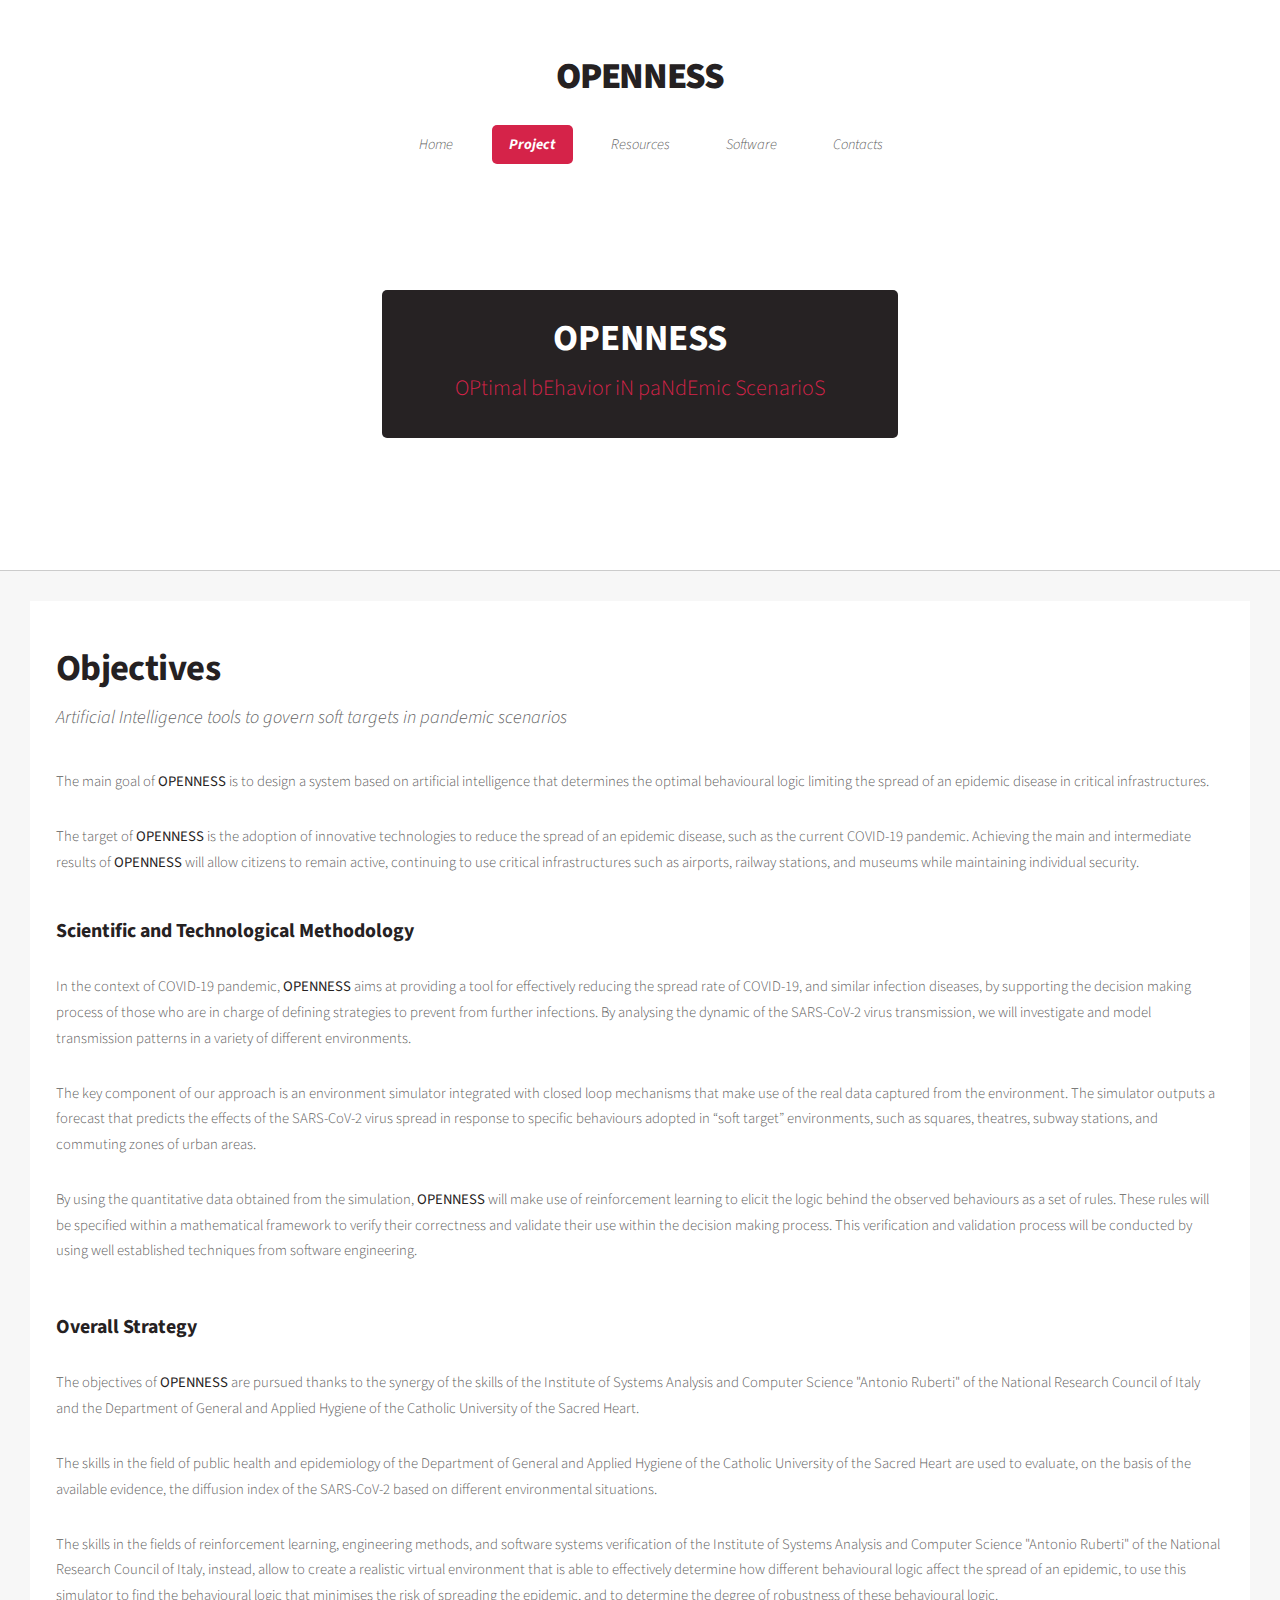
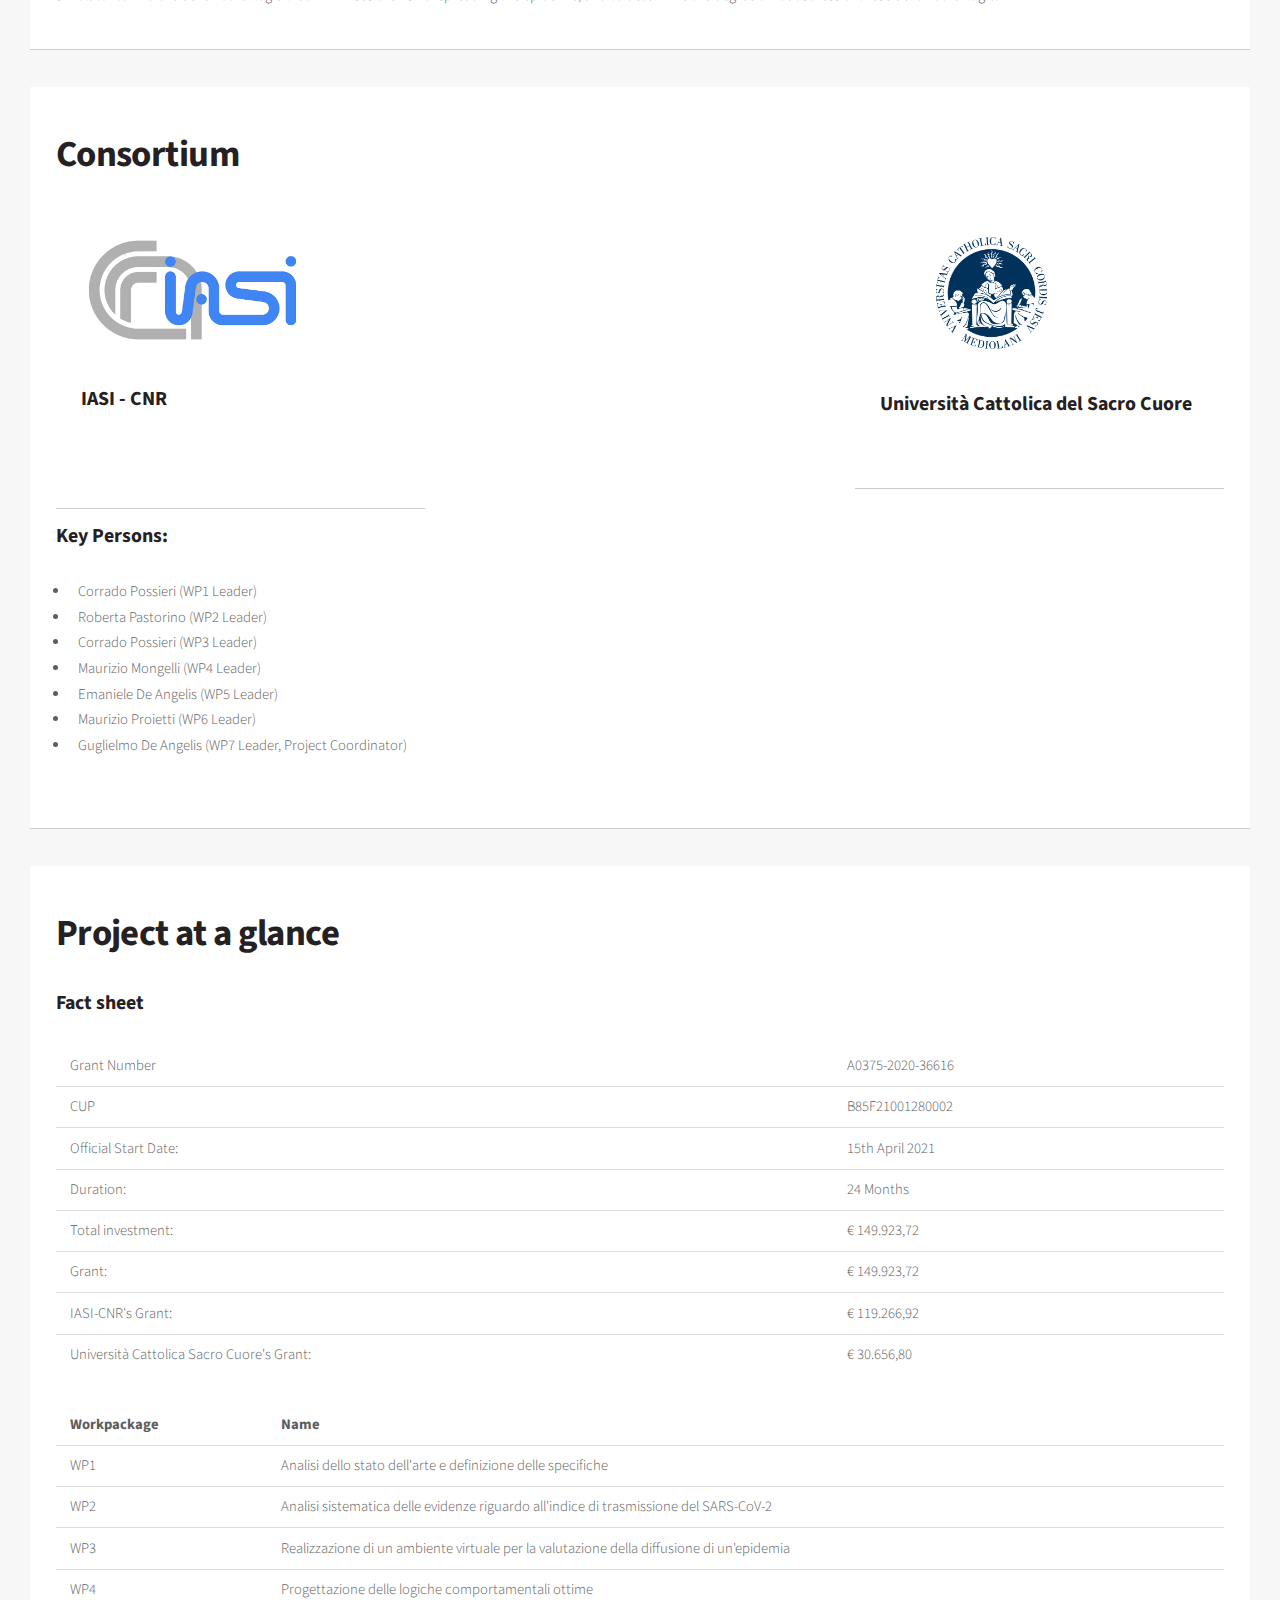
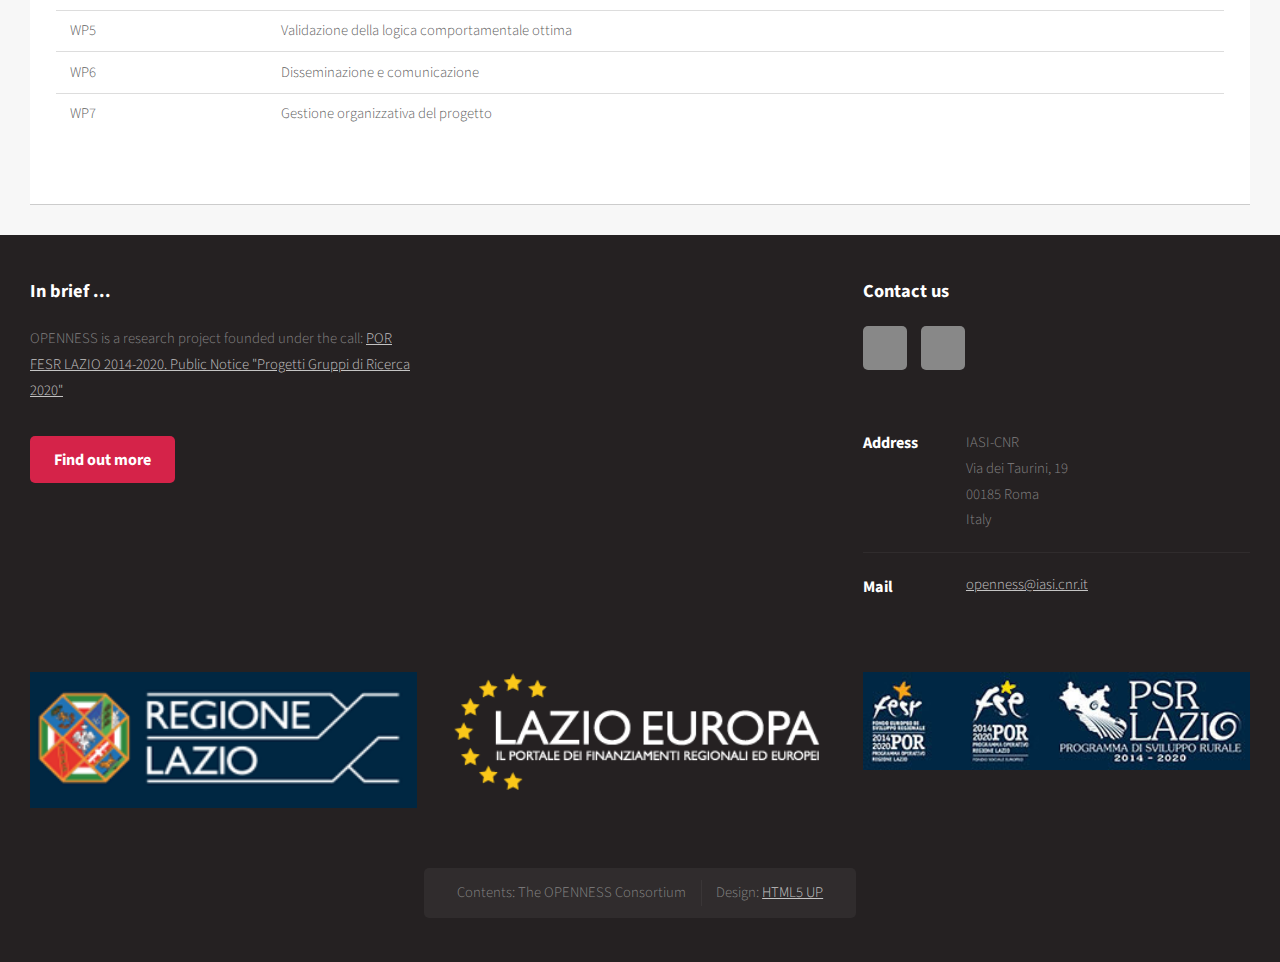
==== project.html @ 3f3b7ffb "Fixed URL in the "Find out" button at the footers" ====
<!DOCTYPE HTML>
<!--
	This file is part of the OPENNESS Research Project Public Website.
	The original HTML template is based on "Dopetrope" by HTML5 UP.
	
	OPENNESS Research Project Public Website is free software: you can redistribute
	it and/or modify it under the terms of the GNU General Public License as
	published by the Free Software Foundation, either version 3 of the License,
	or (at your option) any later version.
	
	OPENNESS Research Project Public Website is distributed in the hope that it will be
	useful, but WITHOUT ANY WARRANTY; without even the implied warranty of
	MERCHANTABILITY or FITNESS FOR A PARTICULAR PURPOSE.  See the
	GNU General Public License for more details.
	
	You should have received a copy of the GNU General Public License
	along with OPENNESS Research Project Public Website.
	If not, see <https://www.gnu.org/licenses/>	
-->
<html>
	<head>
		<title>OPENNESS: OPtimal bEhavior iN paNdEmic ScenarioS</title>
		<meta charset="utf-8" />
		<meta name="viewport" content="width=device-width, initial-scale=1, user-scalable=no" />
		<link rel="stylesheet" href="assets/css/main.css" />
	</head>
	<body class="no-sidebar is-preload">
		<div id="page-wrapper">

			<!-- Header -->
				<section id="header">

					<!-- Logo -->
						<h1><a href="index.html">OPENNESS</a></h1>

					<!-- Nav -->
						<nav id="nav">
							<ul>
								<li><a href="index.html">Home</a></li>
								<li class="current"><a href="#">Project</a>
									<ul>
										<li><a href="project.html#objectives">Objectives</a></li>
										<li><a href="project.html#consortium">Consortium</a></li>
										<li><a href="project.html#glance">Project at a glance</a></li>
									</ul>
								</li>
								<li>
									<a href="resources.html">Resources</a>
									<ul>
										<li><a href="resources.html#deliverables">Deliverables</a></li>
										<li><a href="resources.html#publications">Publications</a></li>
										<li><a href="resources.html#presentations">Presentations</a></li>
									</ul>
								</li>
								<li><a href="#social">Software</a></li>
								<li><a href="#contacts">Contacts</a></li>
								
<!--								<li><a href="right-sidebar.html">Right Sidebar</a></li>
								<li><a href="no-sidebar.html">No Sidebar</a></li>-->
							</ul>
						</nav>

					<!-- Banner -->
						<section id="banner">
							<header>
								<h2>OPENNESS</h2>
								<p>OPtimal bEhavior iN paNdEmic ScenarioS</p>
							</header>
						</section>

				</section>

			<!-- Main -->
				<section id="main">
					<div class="container">

						<!-- Content -->
							<article id="objectives" class="box post">
								<header>
									<h2>Objectives</h2>
									<p>Artificial Intelligence tools to govern soft targets in pandemic scenarios</p>
								</header>
								<p>
									The main goal of <strong>OPENNESS</strong> is to design a system based on artificial intelligence that determines the optimal behavioural logic limiting the spread of an epidemic disease in critical infrastructures. 
                                </p>
                                <p>
                                    The target of <strong>OPENNESS</strong> is the adoption of innovative technologies to reduce the spread of an epidemic disease, such as the current COVID-19 pandemic. Achieving the main and intermediate results of <strong>OPENNESS</strong> will allow citizens to remain active, continuing to use critical infrastructures such as airports, railway stations, and museums while maintaining individual security.
								</p>
								
								
								<section>
									<header>
										<h3>Scientific and Technological Methodology</h3>
									</header>
                                    <p>
                                        In the context of COVID-19 pandemic, <strong>OPENNESS</strong> aims at providing a tool for effectively reducing the spread rate of COVID-19, and similar infection diseases, by supporting the decision making process of those who are in charge of defining strategies to prevent from further infections.
                                        By analysing the dynamic of the SARS-CoV-2 virus transmission, we will investigate and model transmission patterns in a variety of different environments.
									</p>
									<p>
										The key component of our approach is an environment simulator integrated with closed loop mechanisms that make use of the real data captured from the environment. 
                                        The simulator outputs a forecast that predicts the effects of the SARS-CoV-2 virus spread in response to specific behaviours adopted in “soft target” environments, such as squares, theatres, subway stations, and commuting zones of urban areas.
									</p>
									<p>
										By using the quantitative data obtained from the simulation, <strong>OPENNESS</strong> will make use of reinforcement learning to elicit the logic behind the observed behaviours as a set of rules.
                                        These rules will be specified within a mathematical framework to verify their correctness and validate their use within the decision making process.
                                        This verification and validation process will be conducted by using well established techniques from software engineering. 
                                    </p>										
								</section>
								<section>
									<header>
										<h3>Overall Strategy</h3>
									</header>
									<p>
										The objectives of <strong>OPENNESS</strong> are pursued thanks to the synergy of the skills of the Institute of Systems Analysis and Computer Science  "Antonio Ruberti" of the National Research Council of Italy and the Department of General and Applied Hygiene of the Catholic University of the Sacred Heart.
									</p>
									<p>
										The skills in the field of public health and epidemiology of the Department of General and Applied Hygiene of the Catholic University of the Sacred Heart are used to evaluate, on the basis of the available evidence, the diffusion index of the SARS-CoV-2 based on different environmental situations.
									</p>
									<p>
										The skills in the fields of reinforcement learning, engineering methods, and software systems verification of the Institute of Systems Analysis and Computer Science "Antonio Ruberti" of the National Research Council of Italy, instead, allow to create a realistic virtual environment that is able to effectively determine how different behavioural logic affect the spread of an epidemic, to use this simulator to find the behavioural logic that minimises the risk of spreading the epidemic, and to determine the degree of robustness of these behavioural logic.
									</p>
								</section>
							</article>

							<article id="consortium" class="box post">
								<header>
									<h2>Consortium</h2>
								</header>
										<div class="row">
											<div class="col-4 col-6-medium col-12-small">
												<section class="box">
													<a href="http://www.iasi.cnr.it/" class="image smallfeatured"><img src="images/iasicnr-bis-400.png" alt="IASI-CNR" /></a>
													<header>
														<h3>IASI - CNR<br/><br/></h3>
													</header>
												</section>
											</div>
											<div class="col-4 col-6-medium col-12-small">
											</div>
											<div class="col-4 col-6-medium col-12-small">
												<section class="box">
													<a href="https://roma.unicatt.it/" class="image smallfeatured"><img src="images/logoCattolica800-bis.png" alt="Università Cattolica del Sacro Cuore - Rome" /></a>
													<header>
														<h3>Università Cattolica del Sacro Cuore</h3>
													</header>
												</section>
											</div>
										</div>
								<section>
									<header>
										<h3>Key Persons:</h3>
									</header>
									<p>
                                        <ul>
                                            <li>Corrado Possieri (WP1 Leader)</li>
                                            <li>Roberta Pastorino (WP2 Leader)</li>
                                            <li>Corrado Possieri (WP3 Leader)</li>
                                            <li>Maurizio Mongelli (WP4 Leader)</li>
                                            <li>Emaniele De Angelis (WP5 Leader)</li>
                                            <li>Maurizio Proietti (WP6 Leader)</li>
                                            <li>Guglielmo De Angelis (WP7 Leader, Project Coordinator)</li>
                                        </ul>
									</p>
								</section>
							</article>
							<article id="glance" class="box post">
								<header>
									<h2>Project at a glance</h2>
								</header>
								<section>
									<header>
										<h3>Fact sheet</h3>
									</header>
								<p>
                                    <table>
                                        <tr>
                                            <td>Grant Number</td>
                                            <td>A0375-2020-36616</td>
                                        </tr>
                                        <tr>
                                            <td>CUP</td>
                                            <td>B85F21001280002</td>
                                        </tr>
                                        <tr>
                                            <td>Official Start Date:</td>
                                            <td>15th April 2021</td>
                                        </tr>
                                        <tr>
                                            <td>Duration:</td>
                                            <td>24 Months</td>
                                        </tr>
                                        <tr>
                                            <td>Total investment:</td>
                                            <td>€ 149.923,72</td>
                                        </tr>
                                        <tr>
                                            <td>Grant:</td>
                                            <td>€ 149.923,72</td>
                                        </tr>
                                        <tr>
                                            <td>IASI-CNR's Grant:</td>
                                            <td>€ 119.266,92</td>
                                        </tr>
                                        <tr>
                                            <td>Università Cattolica Sacro Cuore's Grant:</td>
                                            <td>€ 30.656,80</td>
                                        </tr>
                                    </table> 
								</p>
								<p>
                                    <table>
                                        <tr>
                                            <th>Workpackage</th>
                                            <th>Name</th>
                                        </tr>
                                        <tr>
                                            <td>WP1</td>
                                            <td>Analisi dello stato dell'arte e definizione delle specifiche</td>
                                        </tr>
                                        <tr>
                                            <td>WP2</td>
                                            <td>Analisi sistematica delle evidenze riguardo all'indice di trasmissione del SARS-CoV-2</td>
                                        </tr>
                                        <tr>
                                            <td>WP3</td>
                                            <td>Realizzazione di un ambiente virtuale per la valutazione della diffusione di un'epidemia</td>
                                        </tr>
                                        <tr>
                                            <td>WP4</td>
                                            <td>Progettazione delle logiche comportamentali ottime</td>
                                        </tr>
                                        <tr>
                                            <td>WP5</td>
                                            <td>Validazione della logica comportamentale ottima</td>
                                        </tr>
                                        <tr>
                                            <td>WP6</td>
                                            <td>Disseminazione e comunicazione</td>
                                        </tr>
                                        <tr>
                                            <td>WP7</td>
                                            <td>Gestione organizzativa del progetto</td>
                                        </tr>
                                    </table> 
								</p>
								</section>
							</article>
					</div>
				</section>

			<!-- Footer -->
				<section id="footer">
					<div class="container">
						<div id="contacts" class="row">
							<div class="col-4 col-12-medium">
								<section>
									<header>
										<h2>In brief ...</h2>
									</header>
<!--									<a href="#" class="image featured"><img src="images/logoOpenness.png" alt="OPENNESS" /></a>
-->
									<p>
									OPENNESS is a research project founded under the call: <a href="http://www.lazioeuropa.it/bandi/por_fesr_progetti_di_gruppi_di_ricerca_2020-689/">POR FESR LAZIO 2014-2020. Public Notice "Progetti Gruppi di Ricerca 2020"</a>
									</p>
									<footer>
										<ul class="actions">
											<li><a href="project.html" class="button">Find out more</a></li>
										</ul>
									</footer>
								</section>
							</div>
							<div class="col-4 col-6-medium col-12-small">
								<section>
								</section>
							</div>
							<div class="col-4 col-12-medium">
								<section>
									<header>
										<h2>Contact us</h2>
									</header>
									<ul id="social" class="social">
<!--										<li><a class="icon brands fa-facebook-f" href="#"><span class="label">Facebook</span></a></li>
										<li><a class="icon brands fa-twitter" href="#"><span class="label">Twitter</span></a></li>
										<li><a class="icon brands fa-dribbble" href="#"><span class="label">Dribbble</span></a></li>
										<li><a class="icon brands fa-tumblr" href="#"><span class="label">Tumblr</span></a></li>
										<li><a class="icon brands fa-linkedin-in" href="#"><span class="label">LinkedIn</span></a></li>
-->
										<li><a class="icon brands fa-github" href="https://github.com/iasi-cnr"><span class="label">GitHub IASI-CNR</span></a></li>
										<li><a class="icon brands fa-github-square" href="https://github.com/IASI-SAKS"><span class="label">GitHub SAKS-IASI</span></a></li>
									</ul>
									<ul class="contact">
										<li>
											<h3>Address</h3>
											<p>
												IASI-CNR<br />
                                                Via dei Taurini, 19<br />
                                                00185 Roma<br />
                                                Italy
											</p>
										</li>
										<li>
											<h3>Mail</h3>
											<p><a href="#">openness@iasi.cnr.it</a></p>
										</li>
<!--										<li>
											<h3>Phone</h3>
											<p>(800) 000-0000</p>
										</li>
-->
									</ul>
									<br>
								</section>
							</div>
						</div>
                        <div id="founders" class="row">
                                <div class="col-4 col-6-medium col-12-small">
                                    <section>
                                        <a href="https://regione.lazio.it/" class="image featured"><img src="images/founders/regionelazio.png" alt="Regione Lazio" /></a>
                                    </section>
                                </div>
                                <div class="col-4 col-6-medium col-12-small">
                                    <section>
                                        <a href="http://www.lazioeuropa.it/" class="image featured"><img src="images/founders/lazioeuropa.png" alt="Lazio Europa" /></a>
                                    </section>
                                </div>
                                <div class="col-4 col-6-medium col-12-small">
                                    <section>
                                        <a href="http://www.lazioeuropa.it/porfesr" class="image featured"><img src="images/founders/logos.jpg" alt="POR FESR Lazio" /></a>
                                    </section>
                                </div>
                                <div class="col-12">	
								<!-- Copyright -->
									<div id="copyright">
										<ul class="links">
											<li>Contents: The OPENNESS Consortium</li><li>Design: <a href="http://html5up.net">HTML5 UP</a></li>
										</ul>
									</div>
                                </div>
                        </div>												
					</div>
				</section>

		</div>

		<!-- Scripts -->
			<script src="assets/js/jquery.min.js"></script>
			<script src="assets/js/jquery.dropotron.min.js"></script>
			<script src="assets/js/browser.min.js"></script>
			<script src="assets/js/breakpoints.min.js"></script>
			<script src="assets/js/util.js"></script>
			<script src="assets/js/main.js"></script>

	</body>
</html>
---- assets/css/main.css ----
@import url("fontawesome-all.min.css");
@import url("https://fonts.googleapis.com/css?family=Source+Sans+Pro:300,400,700,900,300italic");

/*
	Dopetrope by HTML5 UP
	html5up.net | @ajlkn
	Free for personal and commercial use under the CCA 3.0 license (html5up.net/license)
*/

html, body, div, span, applet, object,
iframe, h1, h2, h3, h4, h5, h6, p, blockquote,
pre, a, abbr, acronym, address, big, cite,
code, del, dfn, em, img, ins, kbd, q, s, samp,
small, strike, strong, sub, sup, tt, var, b,
u, i, center, dl, dt, dd, ol, ul, li, fieldset,
form, label, legend, table, caption, tbody,
tfoot, thead, tr, th, td, article, aside,
canvas, details, embed, figure, figcaption,
footer, header, hgroup, menu, nav, output, ruby,
section, summary, time, mark, audio, video {
	margin: 0;
	padding: 0;
	border: 0;
	font-size: 100%;
	font: inherit;
	vertical-align: baseline;}

article, aside, details, figcaption, figure,
footer, header, hgroup, menu, nav, section {
	display: block;}

body {
	line-height: 1;
}

ol, ul {
	list-style: none;
}

blockquote, q {
	quotes: none;
}

	blockquote:before, blockquote:after, q:before, q:after {
		content: '';
		content: none;
	}

table {
	border-collapse: collapse;
	border-spacing: 0;
}

body {
	-webkit-text-size-adjust: none;
}

mark {
	background-color: transparent;
	color: inherit;
}

input::-moz-focus-inner {
	border: 0;
	padding: 0;
}

input, select, textarea {
	-moz-appearance: none;
	-webkit-appearance: none;
	-ms-appearance: none;
	appearance: none;
}

/* Basic */

	html {
		box-sizing: border-box;
	}

	*, *:before, *:after {
		box-sizing: inherit;
	}

	body {
		background: #252122;
		background-image: url("images/bg02.png");
	}

		body.is-preload *, body.is-preload *:before, body.is-preload *:after {
			-moz-animation: none !important;
			-webkit-animation: none !important;
			-ms-animation: none !important;
			animation: none !important;
			-moz-transition: none !important;
			-webkit-transition: none !important;
			-ms-transition: none !important;
			transition: none !important;
		}

	body, input, textarea, select {
		font-family: 'Source Sans Pro';
		font-weight: 300;
		color: #5d5d5d;
		font-size: 14pt;
		line-height: 1.75em;
	}

	strong, b {
		color: #252122;
		font-weight: 400;
	}

	i, em {
		font-style: italic;
	}

	sub {
		position: relative;
		top: 0.5em;
		font-size: 0.8em;
	}

	sup {
		position: relative;
		top: -0.5em;
		font-size: 0.8em;
	}

	blockquote {
		border-left: solid 0.75em #dddddd;
		padding: 1em 0 1em 1.5em;
		font-style: italic;
	}

	h1, h2, h3, h4, h5, h6 {
		color: #252122;
		font-weight: 700;
	}

	h1 a, h2 a, h3 a, h4 a, h5 a, h6 a {
		color: inherit;
		text-decoration: none;
	}

	h2 {
		font-size: 1.5em;
	}

	h3 {
		font-size: 1.35em;
	}

	a {
		color: #d52349;
		text-decoration: underline;
	}

		a:hover {
			text-decoration: none;
		}

	br.clear {
		clear: both;
	}

	hr {
		border: 0;
		border-top: solid 1px #dddddd;
		height: 1px;
		margin: 2em 0 2em 0;
	}

	p, ul, ol, dl, table {
		margin-bottom: 2em;
	}

/* Container */

	.container {
		margin: 0 auto;
		max-width: 100%;
		width: 70em;
	}

		@media screen and (max-width: 1680px) {

			.container {
				width: 70em;
			}

		}

		@media screen and (max-width: 1280px) {

			.container {
				width: calc(100% - 60px);
			}

		}

		@media screen and (max-width: 980px) {

			.container {
				width: calc(100% - 80px);
			}

		}

		@media screen and (max-width: 736px) {

			.container {
				width: calc(100% - 40px);
			}

		}

/* Row */

	.row {
		display: flex;
		flex-wrap: wrap;
		box-sizing: border-box;
		align-items: stretch;
	}

		.row > * {
			box-sizing: border-box;
		}

		.row.gtr-uniform > * > :last-child {
			margin-bottom: 0;
		}

		.row.aln-left {
			justify-content: flex-start;
		}

		.row.aln-center {
			justify-content: center;
		}

		.row.aln-right {
			justify-content: flex-end;
		}

		.row.aln-top {
			align-items: flex-start;
		}

		.row.aln-middle {
			align-items: center;
		}

		.row.aln-bottom {
			align-items: flex-end;
		}

		.row > .imp {
			order: -1;
		}

		.row > .col-1 {
			width: 8.33333%;
		}

		.row > .off-1 {
			margin-left: 8.33333%;
		}

		.row > .col-2 {
			width: 16.66667%;
		}

		.row > .off-2 {
			margin-left: 16.66667%;
		}

		.row > .col-3 {
			width: 25%;
		}

		.row > .off-3 {
			margin-left: 25%;
		}

		.row > .col-4 {
			width: 33.33333%;
		}

		.row > .off-4 {
			margin-left: 33.33333%;
		}

		.row > .col-5 {
			width: 41.66667%;
		}

		.row > .off-5 {
			margin-left: 41.66667%;
		}

		.row > .col-6 {
			width: 50%;
		}

		.row > .off-6 {
			margin-left: 50%;
		}

		.row > .col-7 {
			width: 58.33333%;
		}

		.row > .off-7 {
			margin-left: 58.33333%;
		}

		.row > .col-8 {
			width: 66.66667%;
		}

		.row > .off-8 {
			margin-left: 66.66667%;
		}

		.row > .col-9 {
			width: 75%;
		}

		.row > .off-9 {
			margin-left: 75%;
		}

		.row > .col-10 {
			width: 83.33333%;
		}

		.row > .off-10 {
			margin-left: 83.33333%;
		}

		.row > .col-11 {
			width: 91.66667%;
		}

		.row > .off-11 {
			margin-left: 91.66667%;
		}

		.row > .col-12 {
			width: 100%;
		}

		.row > .off-12 {
			margin-left: 100%;
		}

		.row.gtr-0 {
			margin-top: 0px;
			margin-left: 0px;
		}

			.row.gtr-0 > * {
				padding: 0px 0 0 0px;
			}

			.row.gtr-0.gtr-uniform {
				margin-top: 0px;
			}

				.row.gtr-0.gtr-uniform > * {
					padding-top: 0px;
				}

		.row.gtr-25 {
			margin-top: -12.5px;
			margin-left: -12.5px;
		}

			.row.gtr-25 > * {
				padding: 12.5px 0 0 12.5px;
			}

			.row.gtr-25.gtr-uniform {
				margin-top: -12.5px;
			}

				.row.gtr-25.gtr-uniform > * {
					padding-top: 12.5px;
				}

		.row.gtr-50 {
			margin-top: -25px;
			margin-left: -25px;
		}

			.row.gtr-50 > * {
				padding: 25px 0 0 25px;
			}

			.row.gtr-50.gtr-uniform {
				margin-top: -25px;
			}

				.row.gtr-50.gtr-uniform > * {
					padding-top: 25px;
				}

		.row {
			margin-top: -50px;
			margin-left: -50px;
		}

			.row > * {
				padding: 50px 0 0 50px;
			}

			.row.gtr-uniform {
				margin-top: -50px;
			}

				.row.gtr-uniform > * {
					padding-top: 50px;
				}

		.row.gtr-150 {
			margin-top: -75px;
			margin-left: -75px;
		}

			.row.gtr-150 > * {
				padding: 75px 0 0 75px;
			}

			.row.gtr-150.gtr-uniform {
				margin-top: -75px;
			}

				.row.gtr-150.gtr-uniform > * {
					padding-top: 75px;
				}

		.row.gtr-200 {
			margin-top: -100px;
			margin-left: -100px;
		}

			.row.gtr-200 > * {
				padding: 100px 0 0 100px;
			}

			.row.gtr-200.gtr-uniform {
				margin-top: -100px;
			}

				.row.gtr-200.gtr-uniform > * {
					padding-top: 100px;
				}

		@media screen and (max-width: 1680px) {

			.row {
				display: flex;
				flex-wrap: wrap;
				box-sizing: border-box;
				align-items: stretch;
			}

				.row > * {
					box-sizing: border-box;
				}

				.row.gtr-uniform > * > :last-child {
					margin-bottom: 0;
				}

				.row.aln-left {
					justify-content: flex-start;
				}

				.row.aln-center {
					justify-content: center;
				}

				.row.aln-right {
					justify-content: flex-end;
				}

				.row.aln-top {
					align-items: flex-start;
				}

				.row.aln-middle {
					align-items: center;
				}

				.row.aln-bottom {
					align-items: flex-end;
				}

				.row > .imp-xlarge {
					order: -1;
				}

				.row > .col-1-xlarge {
					width: 8.33333%;
				}

				.row > .off-1-xlarge {
					margin-left: 8.33333%;
				}

				.row > .col-2-xlarge {
					width: 16.66667%;
				}

				.row > .off-2-xlarge {
					margin-left: 16.66667%;
				}

				.row > .col-3-xlarge {
					width: 25%;
				}

				.row > .off-3-xlarge {
					margin-left: 25%;
				}

				.row > .col-4-xlarge {
					width: 33.33333%;
				}

				.row > .off-4-xlarge {
					margin-left: 33.33333%;
				}

				.row > .col-5-xlarge {
					width: 41.66667%;
				}

				.row > .off-5-xlarge {
					margin-left: 41.66667%;
				}

				.row > .col-6-xlarge {
					width: 50%;
				}

				.row > .off-6-xlarge {
					margin-left: 50%;
				}

				.row > .col-7-xlarge {
					width: 58.33333%;
				}

				.row > .off-7-xlarge {
					margin-left: 58.33333%;
				}

				.row > .col-8-xlarge {
					width: 66.66667%;
				}

				.row > .off-8-xlarge {
					margin-left: 66.66667%;
				}

				.row > .col-9-xlarge {
					width: 75%;
				}

				.row > .off-9-xlarge {
					margin-left: 75%;
				}

				.row > .col-10-xlarge {
					width: 83.33333%;
				}

				.row > .off-10-xlarge {
					margin-left: 83.33333%;
				}

				.row > .col-11-xlarge {
					width: 91.66667%;
				}

				.row > .off-11-xlarge {
					margin-left: 91.66667%;
				}

				.row > .col-12-xlarge {
					width: 100%;
				}

				.row > .off-12-xlarge {
					margin-left: 100%;
				}

				.row.gtr-0 {
					margin-top: 0px;
					margin-left: 0px;
				}

					.row.gtr-0 > * {
						padding: 0px 0 0 0px;
					}

					.row.gtr-0.gtr-uniform {
						margin-top: 0px;
					}

						.row.gtr-0.gtr-uniform > * {
							padding-top: 0px;
						}

				.row.gtr-25 {
					margin-top: -12.5px;
					margin-left: -12.5px;
				}

					.row.gtr-25 > * {
						padding: 12.5px 0 0 12.5px;
					}

					.row.gtr-25.gtr-uniform {
						margin-top: -12.5px;
					}

						.row.gtr-25.gtr-uniform > * {
							padding-top: 12.5px;
						}

				.row.gtr-50 {
					margin-top: -25px;
					margin-left: -25px;
				}

					.row.gtr-50 > * {
						padding: 25px 0 0 25px;
					}

					.row.gtr-50.gtr-uniform {
						margin-top: -25px;
					}

						.row.gtr-50.gtr-uniform > * {
							padding-top: 25px;
						}

				.row {
					margin-top: -50px;
					margin-left: -50px;
				}

					.row > * {
						padding: 50px 0 0 50px;
					}

					.row.gtr-uniform {
						margin-top: -50px;
					}

						.row.gtr-uniform > * {
							padding-top: 50px;
						}

				.row.gtr-150 {
					margin-top: -75px;
					margin-left: -75px;
				}

					.row.gtr-150 > * {
						padding: 75px 0 0 75px;
					}

					.row.gtr-150.gtr-uniform {
						margin-top: -75px;
					}

						.row.gtr-150.gtr-uniform > * {
							padding-top: 75px;
						}

				.row.gtr-200 {
					margin-top: -100px;
					margin-left: -100px;
				}

					.row.gtr-200 > * {
						padding: 100px 0 0 100px;
					}

					.row.gtr-200.gtr-uniform {
						margin-top: -100px;
					}

						.row.gtr-200.gtr-uniform > * {
							padding-top: 100px;
						}

		}

		@media screen and (max-width: 1280px) {

			.row {
				display: flex;
				flex-wrap: wrap;
				box-sizing: border-box;
				align-items: stretch;
			}

				.row > * {
					box-sizing: border-box;
				}

				.row.gtr-uniform > * > :last-child {
					margin-bottom: 0;
				}

				.row.aln-left {
					justify-content: flex-start;
				}

				.row.aln-center {
					justify-content: center;
				}

				.row.aln-right {
					justify-content: flex-end;
				}

				.row.aln-top {
					align-items: flex-start;
				}

				.row.aln-middle {
					align-items: center;
				}

				.row.aln-bottom {
					align-items: flex-end;
				}

				.row > .imp-large {
					order: -1;
				}

				.row > .col-1-large {
					width: 8.33333%;
				}

				.row > .off-1-large {
					margin-left: 8.33333%;
				}

				.row > .col-2-large {
					width: 16.66667%;
				}

				.row > .off-2-large {
					margin-left: 16.66667%;
				}

				.row > .col-3-large {
					width: 25%;
				}

				.row > .off-3-large {
					margin-left: 25%;
				}

				.row > .col-4-large {
					width: 33.33333%;
				}

				.row > .off-4-large {
					margin-left: 33.33333%;
				}

				.row > .col-5-large {
					width: 41.66667%;
				}

				.row > .off-5-large {
					margin-left: 41.66667%;
				}

				.row > .col-6-large {
					width: 50%;
				}

				.row > .off-6-large {
					margin-left: 50%;
				}

				.row > .col-7-large {
					width: 58.33333%;
				}

				.row > .off-7-large {
					margin-left: 58.33333%;
				}

				.row > .col-8-large {
					width: 66.66667%;
				}

				.row > .off-8-large {
					margin-left: 66.66667%;
				}

				.row > .col-9-large {
					width: 75%;
				}

				.row > .off-9-large {
					margin-left: 75%;
				}

				.row > .col-10-large {
					width: 83.33333%;
				}

				.row > .off-10-large {
					margin-left: 83.33333%;
				}

				.row > .col-11-large {
					width: 91.66667%;
				}

				.row > .off-11-large {
					margin-left: 91.66667%;
				}

				.row > .col-12-large {
					width: 100%;
				}

				.row > .off-12-large {
					margin-left: 100%;
				}

				.row.gtr-0 {
					margin-top: 0px;
					margin-left: 0px;
				}

					.row.gtr-0 > * {
						padding: 0px 0 0 0px;
					}

					.row.gtr-0.gtr-uniform {
						margin-top: 0px;
					}

						.row.gtr-0.gtr-uniform > * {
							padding-top: 0px;
						}

				.row.gtr-25 {
					margin-top: -7.5px;
					margin-left: -7.5px;
				}

					.row.gtr-25 > * {
						padding: 7.5px 0 0 7.5px;
					}

					.row.gtr-25.gtr-uniform {
						margin-top: -7.5px;
					}

						.row.gtr-25.gtr-uniform > * {
							padding-top: 7.5px;
						}

				.row.gtr-50 {
					margin-top: -15px;
					margin-left: -15px;
				}

					.row.gtr-50 > * {
						padding: 15px 0 0 15px;
					}

					.row.gtr-50.gtr-uniform {
						margin-top: -15px;
					}

						.row.gtr-50.gtr-uniform > * {
							padding-top: 15px;
						}

				.row {
					margin-top: -30px;
					margin-left: -30px;
				}

					.row > * {
						padding: 30px 0 0 30px;
					}

					.row.gtr-uniform {
						margin-top: -30px;
					}

						.row.gtr-uniform > * {
							padding-top: 30px;
						}

				.row.gtr-150 {
					margin-top: -45px;
					margin-left: -45px;
				}

					.row.gtr-150 > * {
						padding: 45px 0 0 45px;
					}

					.row.gtr-150.gtr-uniform {
						margin-top: -45px;
					}

						.row.gtr-150.gtr-uniform > * {
							padding-top: 45px;
						}

				.row.gtr-200 {
					margin-top: -60px;
					margin-left: -60px;
				}

					.row.gtr-200 > * {
						padding: 60px 0 0 60px;
					}

					.row.gtr-200.gtr-uniform {
						margin-top: -60px;
					}

						.row.gtr-200.gtr-uniform > * {
							padding-top: 60px;
						}

		}

		@media screen and (max-width: 980px) {

			.row {
				display: flex;
				flex-wrap: wrap;
				box-sizing: border-box;
				align-items: stretch;
			}

				.row > * {
					box-sizing: border-box;
				}

				.row.gtr-uniform > * > :last-child {
					margin-bottom: 0;
				}

				.row.aln-left {
					justify-content: flex-start;
				}

				.row.aln-center {
					justify-content: center;
				}

				.row.aln-right {
					justify-content: flex-end;
				}

				.row.aln-top {
					align-items: flex-start;
				}

				.row.aln-middle {
					align-items: center;
				}

				.row.aln-bottom {
					align-items: flex-end;
				}

				.row > .imp-medium {
					order: -1;
				}

				.row > .col-1-medium {
					width: 8.33333%;
				}

				.row > .off-1-medium {
					margin-left: 8.33333%;
				}

				.row > .col-2-medium {
					width: 16.66667%;
				}

				.row > .off-2-medium {
					margin-left: 16.66667%;
				}

				.row > .col-3-medium {
					width: 25%;
				}

				.row > .off-3-medium {
					margin-left: 25%;
				}

				.row > .col-4-medium {
					width: 33.33333%;
				}

				.row > .off-4-medium {
					margin-left: 33.33333%;
				}

				.row > .col-5-medium {
					width: 41.66667%;
				}

				.row > .off-5-medium {
					margin-left: 41.66667%;
				}

				.row > .col-6-medium {
					width: 50%;
				}

				.row > .off-6-medium {
					margin-left: 50%;
				}

				.row > .col-7-medium {
					width: 58.33333%;
				}

				.row > .off-7-medium {
					margin-left: 58.33333%;
				}

				.row > .col-8-medium {
					width: 66.66667%;
				}

				.row > .off-8-medium {
					margin-left: 66.66667%;
				}

				.row > .col-9-medium {
					width: 75%;
				}

				.row > .off-9-medium {
					margin-left: 75%;
				}

				.row > .col-10-medium {
					width: 83.33333%;
				}

				.row > .off-10-medium {
					margin-left: 83.33333%;
				}

				.row > .col-11-medium {
					width: 91.66667%;
				}

				.row > .off-11-medium {
					margin-left: 91.66667%;
				}

				.row > .col-12-medium {
					width: 100%;
				}

				.row > .off-12-medium {
					margin-left: 100%;
				}

				.row.gtr-0 {
					margin-top: 0px;
					margin-left: 0px;
				}

					.row.gtr-0 > * {
						padding: 0px 0 0 0px;
					}

					.row.gtr-0.gtr-uniform {
						margin-top: 0px;
					}

						.row.gtr-0.gtr-uniform > * {
							padding-top: 0px;
						}

				.row.gtr-25 {
					margin-top: -10px;
					margin-left: -10px;
				}

					.row.gtr-25 > * {
						padding: 10px 0 0 10px;
					}

					.row.gtr-25.gtr-uniform {
						margin-top: -10px;
					}

						.row.gtr-25.gtr-uniform > * {
							padding-top: 10px;
						}

				.row.gtr-50 {
					margin-top: -20px;
					margin-left: -20px;
				}

					.row.gtr-50 > * {
						padding: 20px 0 0 20px;
					}

					.row.gtr-50.gtr-uniform {
						margin-top: -20px;
					}

						.row.gtr-50.gtr-uniform > * {
							padding-top: 20px;
						}

				.row {
					margin-top: -40px;
					margin-left: -40px;
				}

					.row > * {
						padding: 40px 0 0 40px;
					}

					.row.gtr-uniform {
						margin-top: -40px;
					}

						.row.gtr-uniform > * {
							padding-top: 40px;
						}

				.row.gtr-150 {
					margin-top: -60px;
					margin-left: -60px;
				}

					.row.gtr-150 > * {
						padding: 60px 0 0 60px;
					}

					.row.gtr-150.gtr-uniform {
						margin-top: -60px;
					}

						.row.gtr-150.gtr-uniform > * {
							padding-top: 60px;
						}

				.row.gtr-200 {
					margin-top: -80px;
					margin-left: -80px;
				}

					.row.gtr-200 > * {
						padding: 80px 0 0 80px;
					}

					.row.gtr-200.gtr-uniform {
						margin-top: -80px;
					}

						.row.gtr-200.gtr-uniform > * {
							padding-top: 80px;
						}

		}

		@media screen and (max-width: 736px) {

			.row {
				display: flex;
				flex-wrap: wrap;
				box-sizing: border-box;
				align-items: stretch;
			}

				.row > * {
					box-sizing: border-box;
				}

				.row.gtr-uniform > * > :last-child {
					margin-bottom: 0;
				}

				.row.aln-left {
					justify-content: flex-start;
				}

				.row.aln-center {
					justify-content: center;
				}

				.row.aln-right {
					justify-content: flex-end;
				}

				.row.aln-top {
					align-items: flex-start;
				}

				.row.aln-middle {
					align-items: center;
				}

				.row.aln-bottom {
					align-items: flex-end;
				}

				.row > .imp-small {
					order: -1;
				}

				.row > .col-1-small {
					width: 8.33333%;
				}

				.row > .off-1-small {
					margin-left: 8.33333%;
				}

				.row > .col-2-small {
					width: 16.66667%;
				}

				.row > .off-2-small {
					margin-left: 16.66667%;
				}

				.row > .col-3-small {
					width: 25%;
				}

				.row > .off-3-small {
					margin-left: 25%;
				}

				.row > .col-4-small {
					width: 33.33333%;
				}

				.row > .off-4-small {
					margin-left: 33.33333%;
				}

				.row > .col-5-small {
					width: 41.66667%;
				}

				.row > .off-5-small {
					margin-left: 41.66667%;
				}

				.row > .col-6-small {
					width: 50%;
				}

				.row > .off-6-small {
					margin-left: 50%;
				}

				.row > .col-7-small {
					width: 58.33333%;
				}

				.row > .off-7-small {
					margin-left: 58.33333%;
				}

				.row > .col-8-small {
					width: 66.66667%;
				}

				.row > .off-8-small {
					margin-left: 66.66667%;
				}

				.row > .col-9-small {
					width: 75%;
				}

				.row > .off-9-small {
					margin-left: 75%;
				}

				.row > .col-10-small {
					width: 83.33333%;
				}

				.row > .off-10-small {
					margin-left: 83.33333%;
				}

				.row > .col-11-small {
					width: 91.66667%;
				}

				.row > .off-11-small {
					margin-left: 91.66667%;
				}

				.row > .col-12-small {
					width: 100%;
				}

				.row > .off-12-small {
					margin-left: 100%;
				}

				.row.gtr-0 {
					margin-top: 0px;
					margin-left: 0px;
				}

					.row.gtr-0 > * {
						padding: 0px 0 0 0px;
					}

					.row.gtr-0.gtr-uniform {
						margin-top: 0px;
					}

						.row.gtr-0.gtr-uniform > * {
							padding-top: 0px;
						}

				.row.gtr-25 {
					margin-top: -5px;
					margin-left: -5px;
				}

					.row.gtr-25 > * {
						padding: 5px 0 0 5px;
					}

					.row.gtr-25.gtr-uniform {
						margin-top: -5px;
					}

						.row.gtr-25.gtr-uniform > * {
							padding-top: 5px;
						}

				.row.gtr-50 {
					margin-top: -10px;
					margin-left: -10px;
				}

					.row.gtr-50 > * {
						padding: 10px 0 0 10px;
					}

					.row.gtr-50.gtr-uniform {
						margin-top: -10px;
					}

						.row.gtr-50.gtr-uniform > * {
							padding-top: 10px;
						}

				.row {
					margin-top: -20px;
					margin-left: -20px;
				}

					.row > * {
						padding: 20px 0 0 20px;
					}

					.row.gtr-uniform {
						margin-top: -20px;
					}

						.row.gtr-uniform > * {
							padding-top: 20px;
						}

				.row.gtr-150 {
					margin-top: -30px;
					margin-left: -30px;
				}

					.row.gtr-150 > * {
						padding: 30px 0 0 30px;
					}

					.row.gtr-150.gtr-uniform {
						margin-top: -30px;
					}

						.row.gtr-150.gtr-uniform > * {
							padding-top: 30px;
						}

				.row.gtr-200 {
					margin-top: -40px;
					margin-left: -40px;
				}

					.row.gtr-200 > * {
						padding: 40px 0 0 40px;
					}

					.row.gtr-200.gtr-uniform {
						margin-top: -40px;
					}

						.row.gtr-200.gtr-uniform > * {
							padding-top: 40px;
						}

		}

/* Form */

	form label {
		display: block;
		color: #252122;
		font-weight: 400;
		margin: 0 0 0.5em 0;
	}

	form input[type=text],
	form input[type=email],
	form input[type=password],
	form select,
	form textarea {
		-webkit-appearance: none;
		display: block;
		border: 0;
		padding: 0.75em 1em;
		font-size: 1em;
		border-radius: 5px;
		border: solid 1px #dddddd;
		background: #fff;
		width: 100%;
	}

		form input[type=text]:focus,
		form input[type=email]:focus,
		form input[type=password]:focus,
		form select:focus,
		form textarea:focus {
			box-shadow: inset 0px 0px 1px 1px #43bff0;
		}

	form textarea {
		height: 15em;
	}

	form ::-webkit-input-placeholder {
		color: #555 !important;
	}

	form :-moz-placeholder {
		color: #555 !important;
	}

	form ::-moz-placeholder {
		color: #555 !important;
	}

	form :-ms-input-placeholder {
		color: #555 !important;
	}

	form ::-moz-focus-inner {
		border: 0;
	}

/* Tables */

	table {
		width: 100%;
	}

		table tr {
			border-top: solid 1px #dddddd;
		}

			table tr:first-child {
				border-top: 0;
			}

		table td {
			padding: 0.5em 1em 0.5em 1em;
		}

		table th {
			text-align: left;
			padding: 0.5em 1em 0.5em 1em;
			font-weight: 700;
			margin: 0 0 1em 0;
		}

		table thead {
			border-bottom: solid 2px #dddddd;
		}

/* Section/Article */

	section, article {
		margin-bottom: 2.5em;
	}

		section > :last-child, section:last-child, article > :last-child, article:last-child {
			margin-bottom: 0;
		}

	header {
		margin: 0 0 1.5em 0;
	}

		header > p {
			display: block;
			font-style: italic;
			margin: 0.5em 0 0 0;
			padding-bottom: 0.5em;
		}

		header.major {
			position: relative;
			text-align: center;
			border-top: solid 1px #ccc;
			top: 1em;
			margin: 0 0 3em 0;
		}

			header.major h2 {
				background: #fff;
				position: relative;
				top: -0.65em;
				display: inline;
				margin: 0;
				padding: 0 1em 0 1em;
			}

	footer {
		margin: 2.25em 0 0 0;
	}

/* Box */

	.box {
		background: #ffffff;
		border-bottom: solid 1px #ccc;
		padding: 2.75em 1.75em 2.75em 1.75em;
	}

		.box .image.featured {
			position: relative;
			width: auto;
			left: 1.75em;
			top: 1.75em;
			margin: -4.5em 0 4.25em -3.5em;
		}

		.box.post header {
			padding-top: 1em;
			margin: 0 0 2em 0;
		}

		.box.post h2 {
			font-size: 2.5em;
			letter-spacing: -0.015em;
		}

		.box.post header > p {
			margin-top: 1.25em;
			font-size: 1.25em;
		}

		.box footer ul.actions {
			margin-bottom: 0;
		}

/* Button */

	input[type="button"],
	input[type="submit"],
	input[type="reset"],
	button,
	.button {
		-webkit-appearance: none;
		display: inline-block;
		text-decoration: none;
		cursor: pointer;
		border: 0;
		border-radius: 5px;
		background: #d52349;
		color: #fff !important;
		font-weight: 700;
		outline: 0;
		font-size: 1.1em;
		padding: 0.65em 1.5em 0.65em 1.5em;
		text-align: center;
		-moz-transition: background-color .25s ease-in-out;
		-webkit-transition: background-color .25s ease-in-out;
		-ms-transition: background-color .25s ease-in-out;
		transition: background-color .25s ease-in-out;
	}

		input[type="button"]:hover,
		input[type="submit"]:hover,
		input[type="reset"]:hover,
		button:hover,
		.button:hover {
			background: #e53359;
		}

		input[type="button"]:active,
		input[type="submit"]:active,
		input[type="reset"]:active,
		button:active,
		.button:active {
			background: #c51349;
		}

		input[type="button"].alt,
		input[type="submit"].alt,
		input[type="reset"].alt,
		button.alt,
		.button.alt {
			background: #252122;
		}

			input[type="button"].alt:hover,
			input[type="submit"].alt:hover,
			input[type="reset"].alt:hover,
			button.alt:hover,
			.button.alt:hover {
				background: #353132;
			}

			input[type="button"].alt:active,
			input[type="submit"].alt:active,
			input[type="reset"].alt:active,
			button.alt:active,
			.button.alt:active {
				background: #151112;
			}

		input[type="button"].icon:before,
		input[type="submit"].icon:before,
		input[type="reset"].icon:before,
		button.icon:before,
		.button.icon:before {
			opacity: 0.35;
			position: relative;
			top: 0.05em;
			margin-right: 0.75em;
		}

		input[type="button"].large,
		input[type="submit"].large,
		input[type="reset"].large,
		button.large,
		.button.large {
			font-size: 1.5em;
			padding: 0.75em 1.5em 0.75em 1.5em;
		}

/* Image */

	.image {
		display: inline-block;
		outline: 0;
	}

		.image img {
			display: block;
			width: 100%;
		}

		.image.centered {
			display: block;
			margin: 0 0 2em 0;
		}

			.image.centered img {
				margin: 0 auto;
				width: auto;
			}

		.image.featured {
			display: block;
			width: 100%;
			margin: 0 0 2em 0;
		}

		.image.smallfeatured {
			display: block;
			width: 70%;
			margin: 0 0 2em 0;
		}

		.image.left {
			float: left;
			margin: 0 2em 2em 0;
		}

/* List */

	ul {
		list-style: disc;
		padding-left: 1em;
	}

		ul li {
			padding-left: 0.5em;
		}

	ol {
		list-style: decimal;
		padding-left: 1.25em;
	}

		ol li {
			padding-left: 0.25em;
		}

/* Actions */

	ul.actions {
		list-style: none;
		padding-left: 0;
	}

		ul.actions li {
			display: inline-block;
			margin-left: 1em;
			padding-left: 0;
		}

			ul.actions li:first-child {
				margin-left: 0;
			}

/* Links */

	ul.links {
		list-style: none;
		padding-left: 0;
	}

		ul.links li {
			display: inline-block;
			border-left: solid 1px rgba(255, 255, 255, 0.05);
			padding: 0 0 0 1em;
			margin: 0 0 0 1em;
		}

			ul.links li:first-child {
				border-left: 0;
				padding-left: 0;
				margin-left: 0;
			}

/* Contact */

	ul.contact {
		list-style: none;
		padding-left: 0;
	}

		ul.contact li {
			position: relative;
			border-top: solid 1px #ddd;
			padding: 1.3em 0 1.3em 7em;
		}

			ul.contact li h3 {
				position: absolute;
				left: 0;
				top: 1.3em;
				font-size: 1.1em;
			}

			ul.contact li p {
				margin: 0;
			}

			ul.contact li:first-child {
				padding-top: 0;
				border-top: 0;
			}

				ul.contact li:first-child h3 {
					top: 0;
				}

/* Dates */

	ul.dates {
		list-style: none;
		padding-left: 0;
	}

		ul.dates li {
			position: relative;
			border-top: solid 1px #ddd;
			padding: 1.3em 0 1.3em 6.75em;
		}

		ul.dates .date {
			display: block;
			position: absolute;
			left: 0;
			top: 1.3em;
			background-color: #d52349;
			height: 3.5em;
			text-align: center;
			color: #fff;
			line-height: 1em;
			border-top-left-radius: 5px;
			border-bottom-left-radius: 5px;
			padding: 0.5em 0.75em 0 1em;
		}

			ul.dates .date:after {
				content: '';
				position: absolute;
				bottom: 0;
				right: -1.2em;
				border-left: solid 1.25em #d52349;
				border-top: solid 1.8em transparent;
				border-bottom: solid 1.8em transparent;
			}

			ul.dates .date strong {
				display: block;
				font-size: 1.75em;
				padding-top: 0.15em;
			}

		ul.dates h3 {
			font-size: 1.1em;
		}

		ul.dates p {
			margin: 0;
		}

		ul.dates li:first-child {
			border-top: 0;
			padding-top: 0;
		}

			ul.dates li:first-child .date {
				top: 0;
			}

/* Divided */

	ul.divided {
		list-style: none;
		padding-left: 0;
	}

		ul.divided li {
			border-top: solid 1px #ddd;
			padding: 1em 0 1em 0;
		}

			ul.divided li:first-child {
				border-top: 0;
				padding-top: 0;
			}

/* Social */

	ul.social {
		list-style: none;
		padding-left: 0;
		overflow: hidden;
		cursor: default;
		margin: 0 0 3.25em 0;
	}

		ul.social li {
			display: inline-block;
			padding-left: 0;
			margin-left: 0.75em;
		}

			ul.social li:first-child {
				margin-left: 0;
			}

			ul.social li a {
				display: inline-block;
				width: 3em;
				height: 3em;
				text-align: center;
				border-radius: 5px;
				background: #888;
				-moz-transition: background-color .25s ease-in-out;
				-webkit-transition: background-color .25s ease-in-out;
				-ms-transition: background-color .25s ease-in-out;
				transition: background-color .25s ease-in-out;
			}

				ul.social li a:before {
					color: #fff;
					font-size: 2em;
					line-height: 1.5em;
				}

				ul.social li a.fa-facebook {
					background: #3c5a98;
				}

					ul.social li a.fa-facebook:hover {
						background: #4c6aa8;
					}

				ul.social li a.fa-twitter {
					background: #2daae4;
				}

					ul.social li a.fa-twitter:hover {
						background: #3dbaf4;
					}

				ul.social li a.fa-dribbble {
					background: #c4376b;
				}

					ul.social li a.fa-dribbble:hover {
						background: #d4477b;
					}

				ul.social li a.fa-linkedin {
					background: #006599;
				}

					ul.social li a.fa-linkedin:hover {
						background: #1075a9;
					}

				ul.social li a.fa-tumblr {
					background: #2b4661;
				}

					ul.social li a.fa-tumblr:hover {
						background: #3b5671;
					}

				ul.social li a.fa-google-plus {
					background: #da2713;
				}

					ul.social li a.fa-google-plus:hover {
						background: #ea3723;
					}

/* Icons */

	.icon {
		text-decoration: none;
		position: relative;
		text-decoration: none;
	}

		.icon:before {
			-moz-osx-font-smoothing: grayscale;
			-webkit-font-smoothing: antialiased;
			display: inline-block;
			font-style: normal;
			font-variant: normal;
			text-rendering: auto;
			line-height: 1;
			text-transform: none !important;
			font-family: 'Font Awesome 5 Free';
			font-weight: 400;
		}

		.icon.solid:before {
			font-weight: 900;
		}

		.icon.brands:before {
			font-family: 'Font Awesome 5 Brands';
		}

		.icon:before {
			line-height: inherit;
		}

		.icon > .label {
			display: none;
		}

		.icon.featured {
			position: relative;
			display: inline-block;
			background-color: #d52349;
			width: 9em;
			padding: 1.75em 0 0.75em 0;
			border-top-left-radius: 5px;
			border-top-right-radius: 5px;
			margin: 0 0 4.5em 0;
			cursor: default;
		}

			.icon.featured:before {
				font-size: 4.5em;
				line-height: 1em;
				color: #fff;
			}

			.icon.featured:after {
				content: '';
				position: absolute;
				bottom: -1.95em;
				left: 0;
				border-top: solid 2em #d52349;
				border-left: solid 4.5em transparent;
				border-right: solid 4.5em transparent;
			}

			.icon.featured.alt {
				background-color: #252122;
			}

				.icon.featured.alt:after {
					border-top-color: #252122;
				}

			.icon.featured.alt2 {
				background-color: #827a7c;
			}

				.icon.featured.alt2:after {
					border-top-color: #827a7c;
				}

/* Page Wrapper */

	#page-wrapper > section {
		margin-bottom: 0;
	}

/* Header */

	#header {
		position: relative;
		background: #ffffff;
		border-bottom: solid 1px #ccc;
		padding: 5em 0 4em 0;
		text-align: center;
	}

		#header h1 {
			color: #252122;
			font-weight: 900;
			font-size: 2.5em;
			letter-spacing: -0.035em;
			line-height: 1;
		}

/* Nav */

	#nav {
		margin: 2.5em 0 0 0;
	}

		#nav > ul {
			margin: 0;
		}

			#nav > ul > li {
				display: inline-block;
				font-style: italic;
				margin: 0 0.35em 0 0.35em;
			}

				#nav > ul > li > ul {
					display: none;
				}

				#nav > ul > li > a {
					border-radius: 5px;
					color: #5d5d5d;
					text-decoration: none;
					padding: 0.6em 1.2em 0.6em 1.2em;
					-moz-transition: background-color .25s ease-in-out;
					-webkit-transition: background-color .25s ease-in-out;
					-ms-transition: background-color .25s ease-in-out;
					transition: background-color .25s ease-in-out;
					outline: 0;
				}

				#nav > ul > li:hover > a, #nav > ul > li.active > a {
					background: #f3f3f3;
				}

				#nav > ul > li.current > a {
					background: #d52349;
					color: #fff !important;
					font-weight: 700;
				}

	.dropotron {
		border-radius: 5px;
		background-color: #252122;
		background-color: rgba(34, 30, 31, 0.98);
		padding: 1.25em 1.5em 1.25em 1.5em;
		font-style: italic;
		min-width: 13em;
		box-shadow: 0px 8px 15px 0px rgba(0, 0, 0, 0.5);
		text-align: left;
		margin-top: -1.25em;
		margin-left: -1px;
		list-style: none;
	}

		.dropotron a, .dropotron span {
			color: #aaa;
			text-decoration: none;
			-moz-transition: color .25s ease-in-out;
			-webkit-transition: color .25s ease-in-out;
			-ms-transition: color .25s ease-in-out;
			transition: color .25s ease-in-out;
		}

		.dropotron li {
			padding: 0.25em 0 0.25em 0;
		}

			.dropotron li:hover > a, .dropotron li:hover > span {
				color: #fff;
			}

		.dropotron.level-0 {
			margin-top: 2em;
		}

			.dropotron.level-0:before {
				content: '';
				display: block;
				position: absolute;
				left: 50%;
				margin-left: -10px;
				top: -9px;
				border-left: solid 10px transparent;
				border-right: solid 10px transparent;
				border-bottom: solid 10px #252122;
				border-bottom-color: rgba(34, 30, 31, 0.98);
			}

/* Banner */

	#banner {
		background: url("../../images/header.jpg");
		background-position: center center;
		background-size: 95%;
		background-repeat: no-repeat;
		text-align: center;
		position: relative;
		padding: 8em 0;
		margin: 4em 0 0 0;
	}

		#banner header {
			background-color: rgba(34, 30, 31, 0.98);
			display: inline-block;
			padding: 2.5em 5em;
			border-radius: 5px;
		}

			#banner header h2 {
				color: #fff;
				font-weight: 700;
				font-size: 2.5em;
				margin: 0 0 0.65em 0;
			}

			#banner header p {
				color: #d52349;
				padding: 0;
				font-style: normal;
				margin: 0;
				font-size: 1.5em;
			}

/* Intro */

	#intro {
		text-align: center;
		overflow: hidden;
	}

		#intro section {
			margin: 3em 0;
			padding: 2.5em 0;
		}

		#intro h2 {
			font-size: 1.75em;
		}

		#intro p {
			margin: 0;
		}

		#intro .middle {
			position: relative;
			z-index: 1;
		}

			#intro .middle:before {
				content: '';
				width: 32px;
				height: 100%;
				position: absolute;
				left: -24px;
				top: 0;
				display: block;
				z-index: -1;
				box-shadow: 32px 0 0 0 #fff, 0 -32px 0 0 #fff, 0 32px 0 0 #fff, 32px 32px 0 0 #fff, 32px -32px 0 0 #fff, 0 0 32px 0 rgba(0, 0, 0, 0.15);
			}

			#intro .middle:after {
				content: '';
				width: 32px;
				height: 100%;
				position: absolute;
				right: -24px;
				top: 0;
				display: block;
				z-index: -1;
				box-shadow: -32px 0 0 0 #fff, 0 -32px 0 0 #fff, 0 32px 0 0 #fff, -32px 32px 0 0 #fff, -32px -32px 0 0 #fff, 0 0 32px 0 rgba(0, 0, 0, 0.15);
			}

		#intro .button {
			min-width: 12em;
		}

		#intro footer {
			margin: 0;
		}

/* Main */

	#main {
		position: relative;
		background: #f7f7f7 url("images/bg02.png");
		padding: 4em 0 4em 0;
	}

		#main:before {
			content: '';
			position: absolute;
			top: 0;
			left: 0;
			width: 100%;
			background: url("images/bg01.png");
			background-size: 100% 100%;
			z-index: 0;
			opacity: 0.1;
		}

		#main .major h2 {
			background: #f7f7f7 url("images/bg02.png");
		}

/* Footer */

	#footer {
		position: relative;
		color: #858484;
		padding: 4em 0;
	}

		#footer:before {
			content: '';
			position: absolute;
			top: 0;
			left: 0;
			width: 100%;
			background: url("images/bg01.png");
			background-size: 100% 100%;
			z-index: 0;
			opacity: 0.5;
		}

		#footer a {
			color: #c5c4c4;
		}

		#footer h2, #footer h3, #footer h4, #footer h5, #footer h6, #footer strong, #footer b {
			color: #fff;
		}

			#footer h2 a, #footer h3 a, #footer h4 a, #footer h5 a, #footer h6 a, #footer strong a, #footer b a {
				color: inherit;
			}

		#footer ul.contact li,
		#footer ul.dates li,
		#footer ul.divided li {
			border-top-color: #353434;
			border-top-color: rgba(255, 255, 255, 0.05);
		}

		#footer header {
			margin: 0 0 3em 0;
		}

			#footer header h2 {
				font-size: 1.75em;
			}

/* Copyright */

	#copyright {
		text-align: center;
		margin: 3em 0 2em 0;
	}

		#copyright ul.links {
			display: inline-block;
			background: #2C2929;
			background: rgba(255, 255, 255, 0.05);
			border-radius: 5px;
			margin: 0;
			padding: 0.85em 2.25em 0.85em 2.25em;
		}

/* XLarge */

	@media screen and (max-width: 1680px) {

		/* Basic */

			body, input, textarea, select {
				font-size: 12pt;
			}

	}

/* Large */

	@media screen and (max-width: 1280px) {

		/* Basic */

			body, input, textarea, select {
				font-size: 11pt;
			}

		/* Section/Article */

			header.major {
				margin: 0.75em 0 2.5em 0;
			}

				header.major h2 {
					padding: 0 1em 0 1em;
				}

		/* Social */

			ul.social li {
				margin: 0 0 0.25em 0.75em;
			}

		/* Header */

			#header {
				padding: 4em 0 3em 0;
			}

		/* Banner */

			#banner {
				padding: 6em 0;
				margin: 3em 0 0 0;
			}

		/* Intro */

			#intro {
				padding: 0;
			}

				#intro section {
					padding: 1em 2em;
				}

				#intro .middle:before {
					left: -12px;
				}

				#intro .middle:after {
					right: -12px;
				}

		/* Main */

			#main {
				padding: 30px 0;
			}

		/* Footer */

			#footer {
				padding: 3em 0;
			}

				#footer:before {
					height: 2.5em;
				}

				#footer header {
					margin: 0 0 1.5em 0;
				}

					#footer header h2 {
						font-size: 1.25em;
					}

		/* Copyright */

			#copyright {
				margin: 0;
			}

	}

/* Medium */

	#navPanel, #titleBar {
		display: none;
	}

	@media screen and (max-width: 980px) {

		/* Basic */

			html, body {
				overflow-x: hidden;
			}

		/* Box */

			.box footer ul.actions li {
				margin: 1em 0 0 0;
				display: block;
			}

				.box footer ul.actions li .button {
					width: 100%;
				}

				.box footer ul.actions li:first-child {
					margin-top: 0;
				}

		/* Header */

			#header {
				padding: 3.5em 0 3em 0;
			}

		/* Nav */

			#nav {
				display: none;
			}

		/* Intro */

			#intro {
				padding: 3em 0 0 0;
			}

				#intro section {
					position: relative;
					border-top: solid 1px #dfdfdf;
					margin: 0;
					padding: 40px 0 0 0;
				}

					#intro section.first {
						border-top: 0;
						padding-top: 0;
					}

					#intro section p {
						margin: 0;
					}

				#intro .middle:before, #intro .middle:after {
					display: none;
				}

				#intro footer {
					padding: 3em 0 0 0;
				}

					#intro footer ul.actions {
						margin-bottom: 0;
					}

		/* Main */

			#main {
				padding: 40px 0;
			}

		/* Copyright */

			#copyright ul.links {
				display: block;
			}

		/* Nav */

			#page-wrapper {
				-moz-backface-visibility: hidden;
				-webkit-backface-visibility: hidden;
				-ms-backface-visibility: hidden;
				backface-visibility: hidden;
				-moz-transition: -moz-transform 0.5s ease;
				-webkit-transition: -webkit-transform 0.5s ease;
				-ms-transition: -ms-transform 0.5s ease;
				transition: transform 0.5s ease;
				padding-bottom: 1px;
			}

			#titleBar {
				-moz-backface-visibility: hidden;
				-webkit-backface-visibility: hidden;
				-ms-backface-visibility: hidden;
				backface-visibility: hidden;
				-moz-transition: -moz-transform 0.5s ease;
				-webkit-transition: -webkit-transform 0.5s ease;
				-ms-transition: -ms-transform 0.5s ease;
				transition: transform 0.5s ease;
				display: block;
				height: 44px;
				left: 0;
				position: fixed;
				top: 0;
				width: 100%;
				z-index: 10001;
				background: none;
			}

				#titleBar .toggle {
					text-decoration: none;
					width: 80px;
					height: 60px;
				}

					#titleBar .toggle:before {
						-moz-osx-font-smoothing: grayscale;
						-webkit-font-smoothing: antialiased;
						display: inline-block;
						font-style: normal;
						font-variant: normal;
						text-rendering: auto;
						line-height: 1;
						text-transform: none !important;
						font-family: 'Font Awesome 5 Free';
						font-weight: 900;
					}

					#titleBar .toggle:before {
						content: '\f0c9';
						display: block;
						position: absolute;
						left: 10px;
						top: 10px;
						width: 50px;
						height: 40px;
						line-height: 40px;
						font-size: 18px;
						color: #fff;
						text-align: center;
						background: rgba(150, 150, 150, 0.75);
						border-radius: 5px;
					}

					#titleBar .toggle:active:before {
						background-color: #969696;
					}

			#navPanel {
				-moz-backface-visibility: hidden;
				-webkit-backface-visibility: hidden;
				-ms-backface-visibility: hidden;
				backface-visibility: hidden;
				-moz-transform: translateX(-275px);
				-webkit-transform: translateX(-275px);
				-ms-transform: translateX(-275px);
				transform: translateX(-275px);
				-moz-transition: -moz-transform 0.5s ease;
				-webkit-transition: -webkit-transform 0.5s ease;
				-ms-transition: -ms-transform 0.5s ease;
				transition: transform 0.5s ease;
				display: block;
				height: 100%;
				left: 0;
				overflow-y: auto;
				position: fixed;
				top: 0;
				width: 275px;
				z-index: 10002;
				color: #858484;
				background-image: url("images/bg02.png");
				box-shadow: inset -3px 0px 5px 0px rgba(0, 0, 0, 0.35);
			}

				#navPanel .link {
					display: block;
					color: #888;
					text-decoration: none;
					height: 44px;
					line-height: 44px;
					border-top: solid 1px rgba(255, 255, 255, 0.05);
					padding: 0 1em 0 1em;
					font-style: italic;
				}

					#navPanel .link:first-child {
						border-top: 0;
					}

				#navPanel .indent-1 {
					display: inline-block;
					width: 1em;
				}

				#navPanel .indent-2 {
					display: inline-block;
					width: 2em;
				}

				#navPanel .indent-3 {
					display: inline-block;
					width: 3em;
				}

				#navPanel .indent-4 {
					display: inline-block;
					width: 4em;
				}

				#navPanel .indent-5 {
					display: inline-block;
					width: 5em;
				}

				#navPanel .depth-0 {
					color: #fff;
				}

			body.navPanel-visible #page-wrapper {
				-moz-transform: translateX(275px);
				-webkit-transform: translateX(275px);
				-ms-transform: translateX(275px);
				transform: translateX(275px);
			}

			body.navPanel-visible #titleBar {
				-moz-transform: translateX(275px);
				-webkit-transform: translateX(275px);
				-ms-transform: translateX(275px);
				transform: translateX(275px);
			}

			body.navPanel-visible #navPanel {
				-moz-transform: translateX(0);
				-webkit-transform: translateX(0);
				-ms-transform: translateX(0);
				transform: translateX(0);
			}

	}

/* Small */

	@media screen and (max-width: 736px) {

		/* Basic */

			body, input, textarea, select {
				font-size: 11pt;
			}

			h2, h3, h4, h5, h6 {
				font-size: 1.25em;
			}

		/* Button */

			input[type="button"].large,
			input[type="submit"].large,
			input[type="reset"].large,
			button.large,
			.button.large {
				font-size: 1.1em;
				padding: 0.65em 1.5em 0.65em 1.5em;
			}

		/* Actions */

			ul.actions li {
				margin: 1em 0 0 0;
				display: block;
			}

				ul.actions li .button {
					width: 100%;
				}

				ul.actions li:first-child {
					margin-top: 0;
				}

		/* Section/Article */

			section, article {
				margin-bottom: 20px;
			}

			header {
				margin: 0 0 1em 0;
			}

			footer {
				margin: 2em 0 0 0;
			}

		/* Box */

			.box {
				padding: 25px 15px 20px 15px;
			}

				.box .image.featured {
					left: 15px;
					top: 15px;
					margin: -40px 0 40px -30px;
				}

				.box.post header {
					padding-top: 0;
					margin: 0 0 1em 0;
				}

				.box.post h2 {
					font-size: 1.5em;
					line-height: 1.5em;
				}

				.box.post header > p {
					margin-top: 0;
					font-size: 1em;
				}

		/* Divided */

			ul.divided li {
				padding: 0.5em 0 0.5em 0;
			}

		/* Contact */

			ul.contact li {
				padding: 0.8em 0 0.8em 7em;
			}

				ul.contact li h3 {
					top: 0.8em;
				}

		/* Dates */

			ul.dates li {
				padding-left: 6em;
			}

			ul.dates h3 {
				margin: 0 0 0.5em 0;
			}

		/* Links */

			ul.links li {
				display: block;
				padding: 0.25em 0 0 0;
				margin: 0.25em 0 0 0;
				border-left: 0;
			}

				ul.links li:first-child {
					padding-top: 0;
					margin-top: 0;
				}

		/* Social */

			ul.social li {
				margin: 0 0.5em 0.75em 0;
			}

		/* Icons */

			.icon.featured {
				width: 8em;
				margin: 0 0 3em 0;
			}

				.icon.featured:after {
					border-left: solid 4em transparent;
					border-right: solid 4em transparent;
				}

		/* Header */

			#header {
				text-align: center;
				padding: 2em 0;
			}

				#header h1 {
					color: #252122;
					font-weight: 900;
					font-size: 1.75em;
					letter-spacing: -0.035em;
				}

		/* Intro */

			#intro {
				padding: 2em 0 0 0;
			}

				#intro section {
					padding: 40px 0 0 0;
					margin: 20px 0 0 0;
				}

				#intro h2 {
					font-size: 1.25em;
				}

		/* Banner */

			#banner {
				padding: 6em 0;
				margin: 2em 0 0 0;
			}

				#banner header {
					padding: 1.5em 1em 1.5em 1em;
					display: block;
					border-radius: 0;
				}

					#banner header h2 {
						font-size: 1.5em;
						line-height: 1.5em;
						margin: 0 0 0.25em 0;
					}

					#banner header p {
						font-size: 1.2em;
					}

		/* Main */

			#main {
				padding: 20px 0;
			}

		/* Footer */

			#footer {
				padding: 40px 0 20px 0;
			}

	}
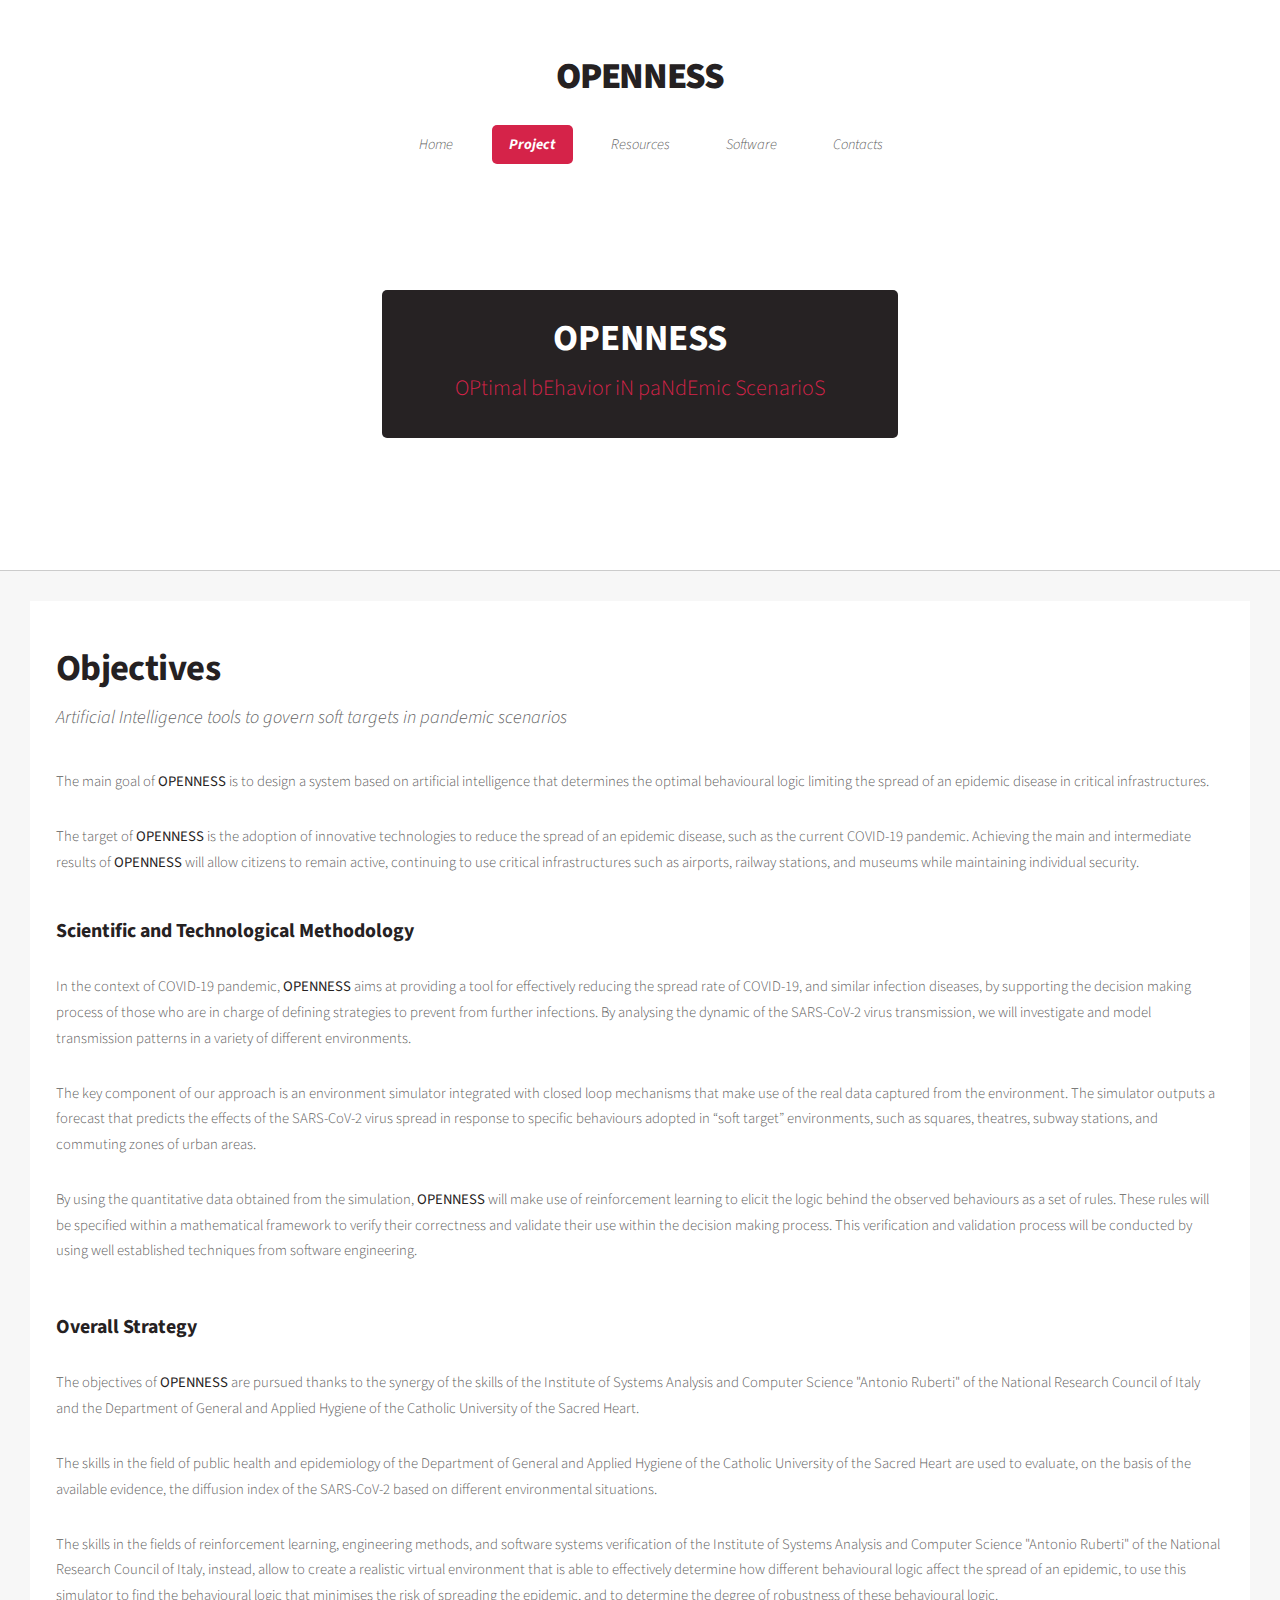
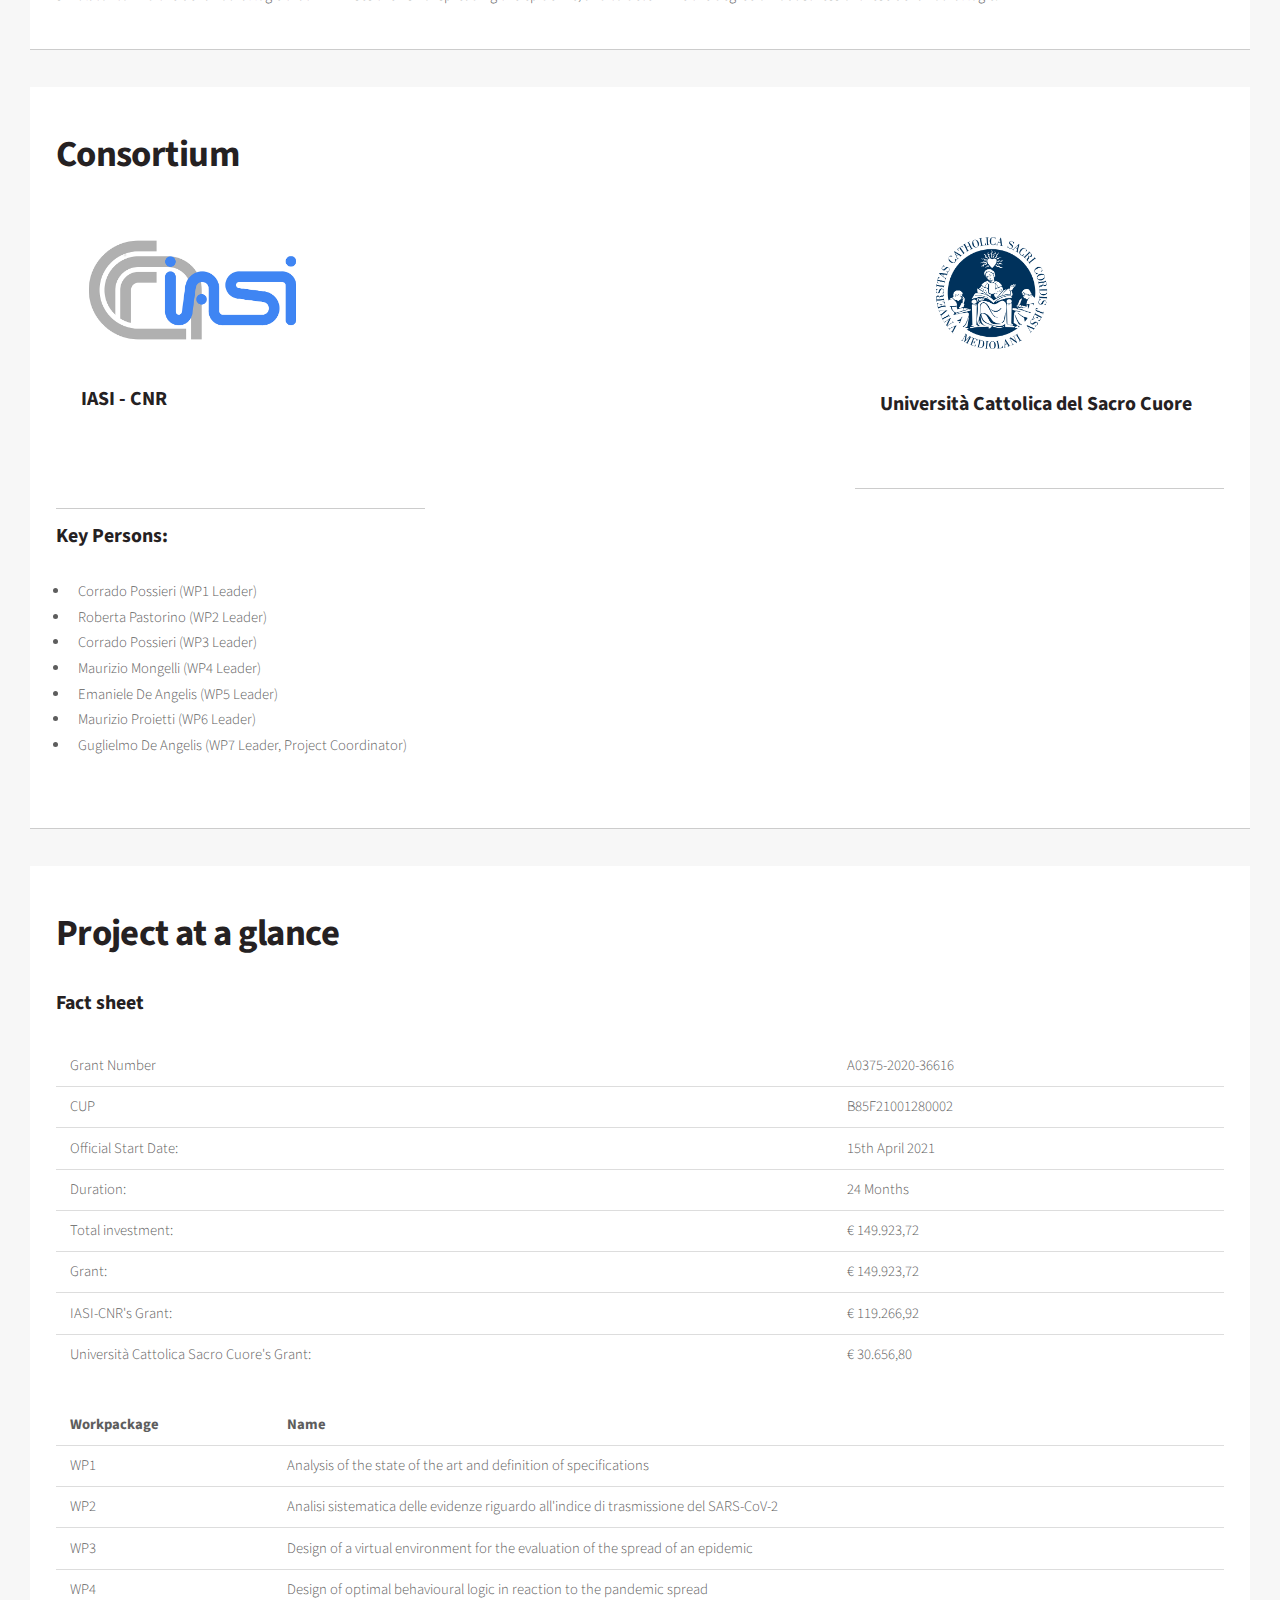
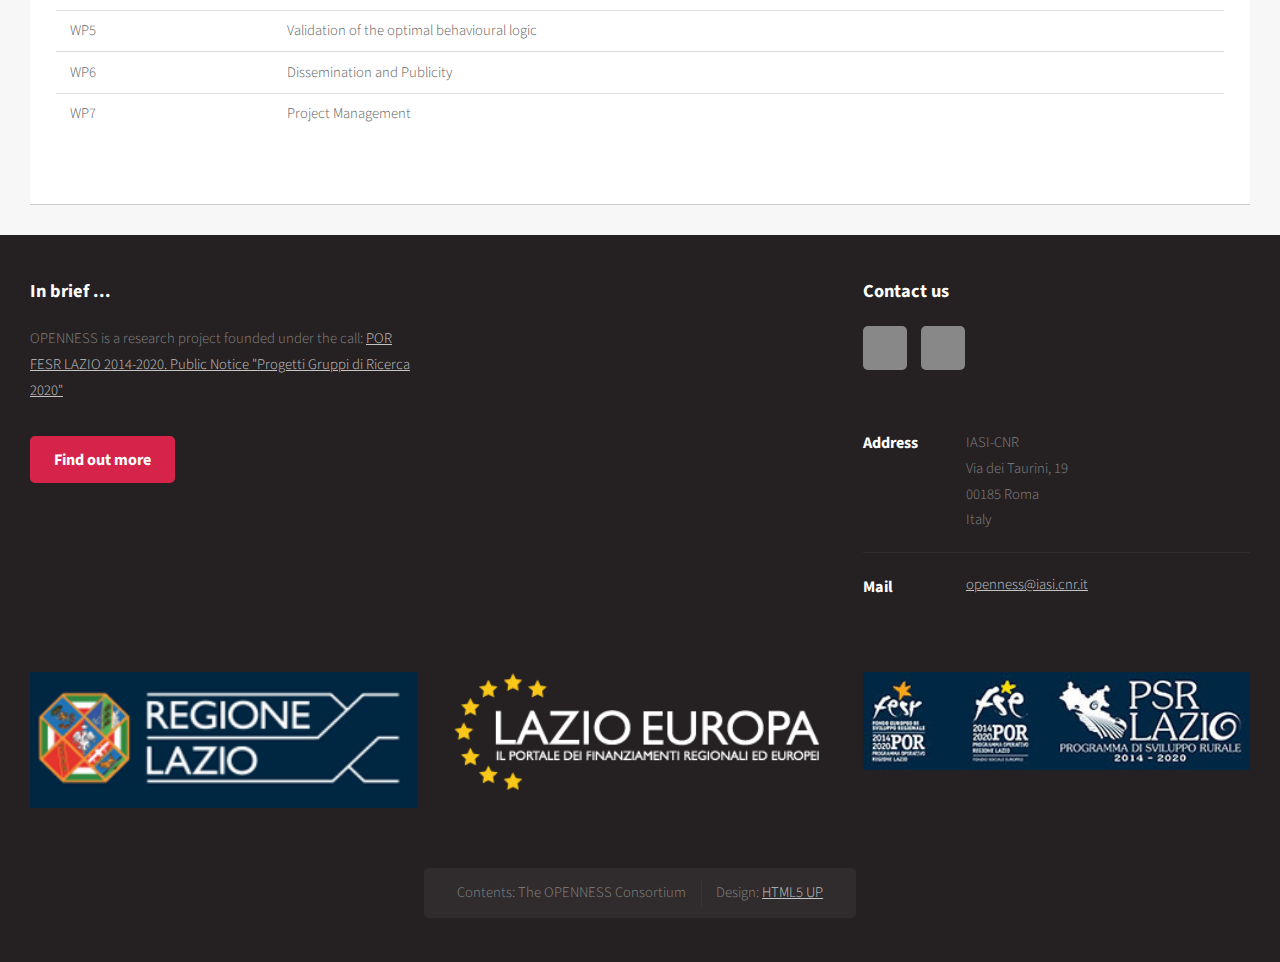
==== commit 1c7d599b: "Name Translation for some WPs" ====
--- a/project.html
+++ b/project.html
@@ -215,7 +215,7 @@
                                         </tr>
                                         <tr>
                                             <td>WP1</td>
-                                            <td>Analisi dello stato dell'arte e definizione delle specifiche</td>
+                                            <td>Analysis of the state of the art and definition of specifications</td>
                                         </tr>
                                         <tr>
                                             <td>WP2</td>
@@ -223,23 +223,23 @@
                                         </tr>
                                         <tr>
                                             <td>WP3</td>
-                                            <td>Realizzazione di un ambiente virtuale per la valutazione della diffusione di un'epidemia</td>
+                                            <td>Design of a virtual environment for the evaluation of the spread of an epidemic</td>
                                         </tr>
                                         <tr>
                                             <td>WP4</td>
-                                            <td>Progettazione delle logiche comportamentali ottime</td>
+                                            <td>Design of optimal behavioural logic in reaction to the pandemic spread</td>
                                         </tr>
                                         <tr>
                                             <td>WP5</td>
-                                            <td>Validazione della logica comportamentale ottima</td>
+                                            <td>Validation of the optimal behavioural logic</td>
                                         </tr>
                                         <tr>
                                             <td>WP6</td>
-                                            <td>Disseminazione e comunicazione</td>
+                                            <td>Dissemination and Publicity</td>
                                         </tr>
                                         <tr>
                                             <td>WP7</td>
-                                            <td>Gestione organizzativa del progetto</td>
+                                            <td>Project Management</td>
                                         </tr>
                                     </table> 
 								</p>
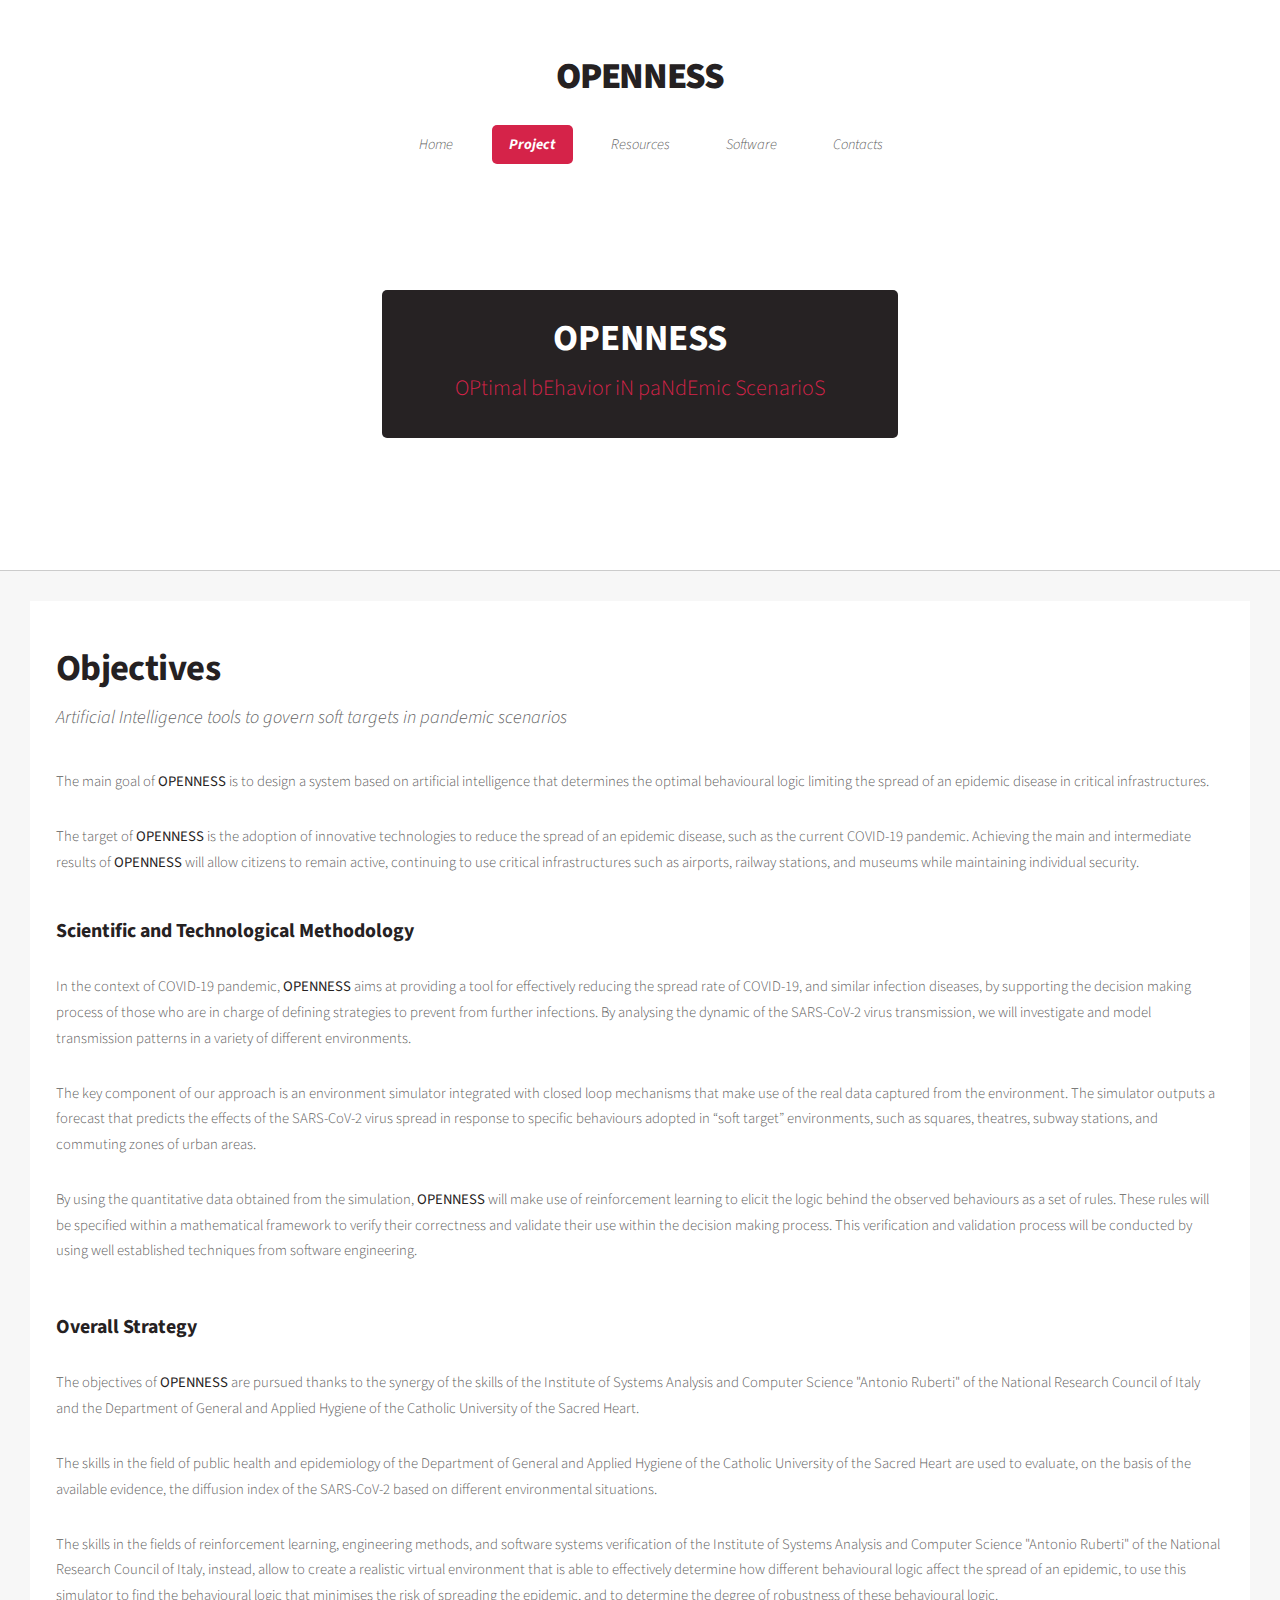
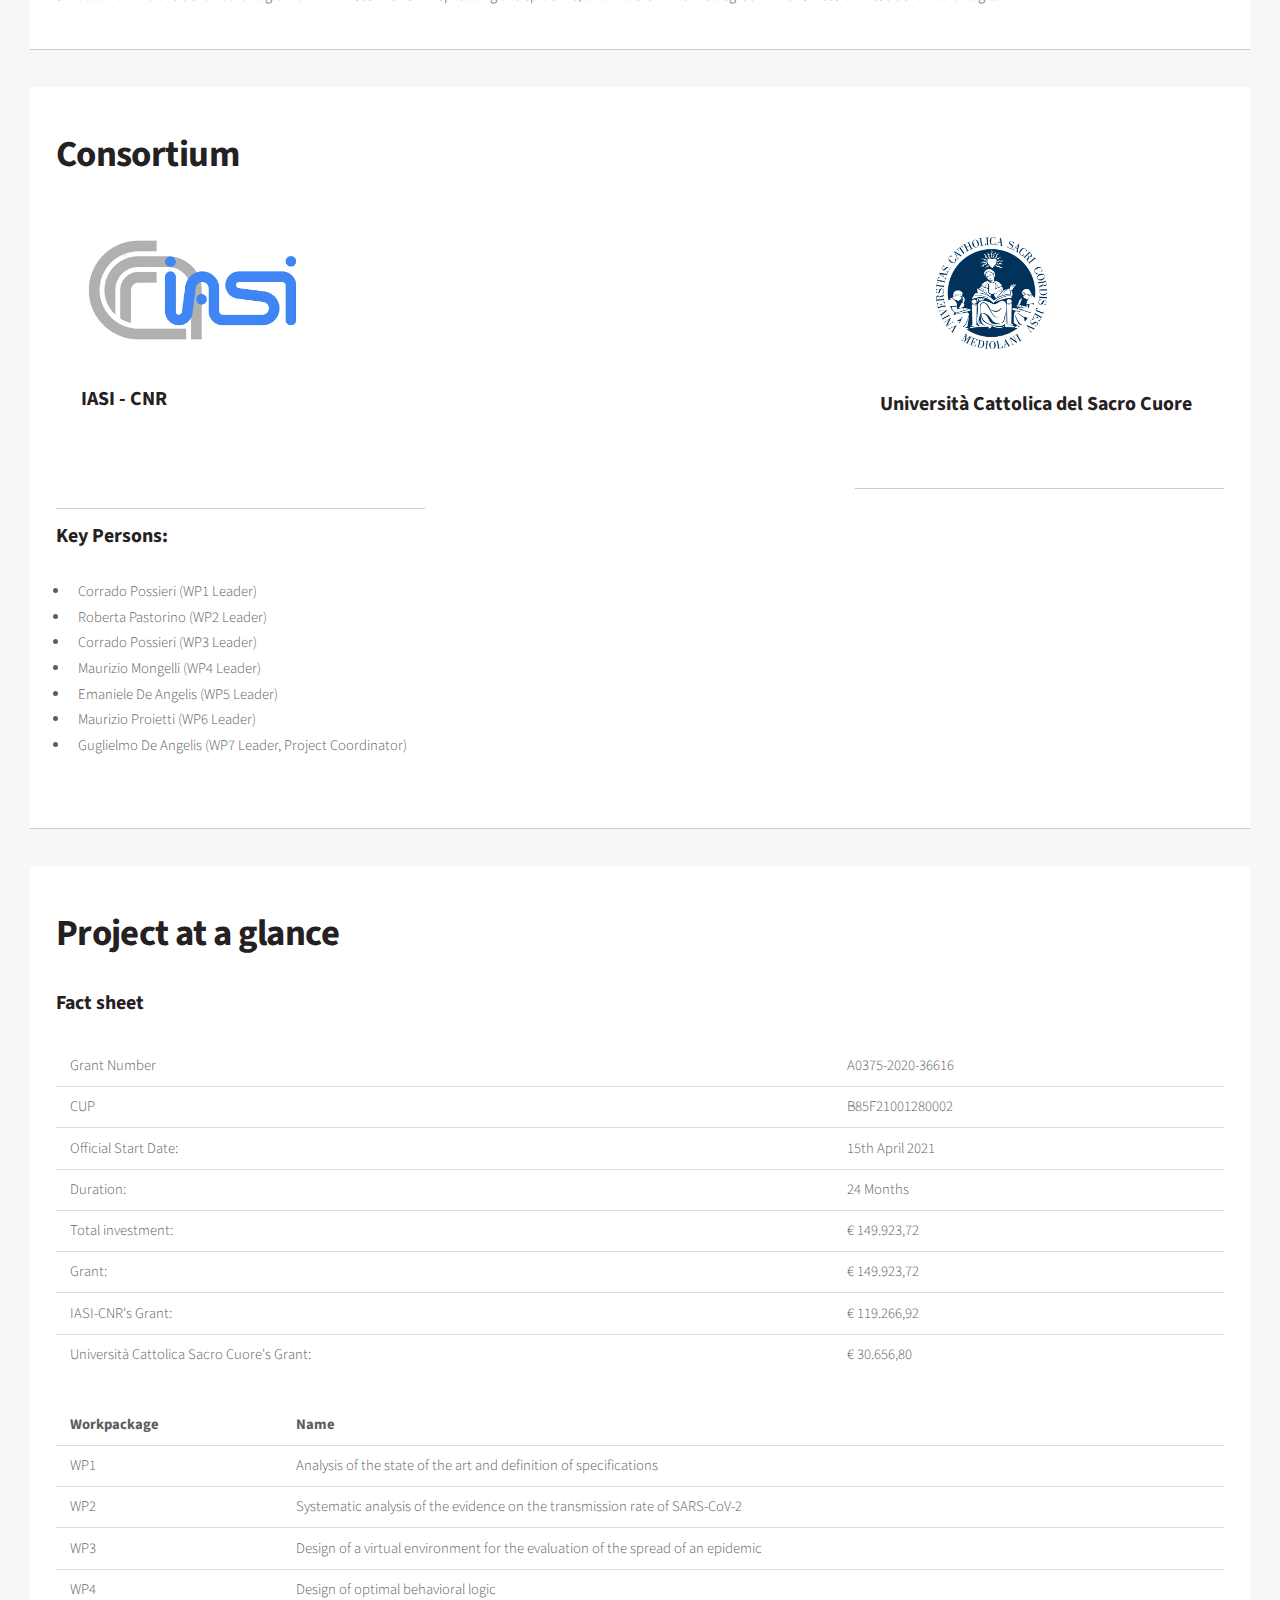
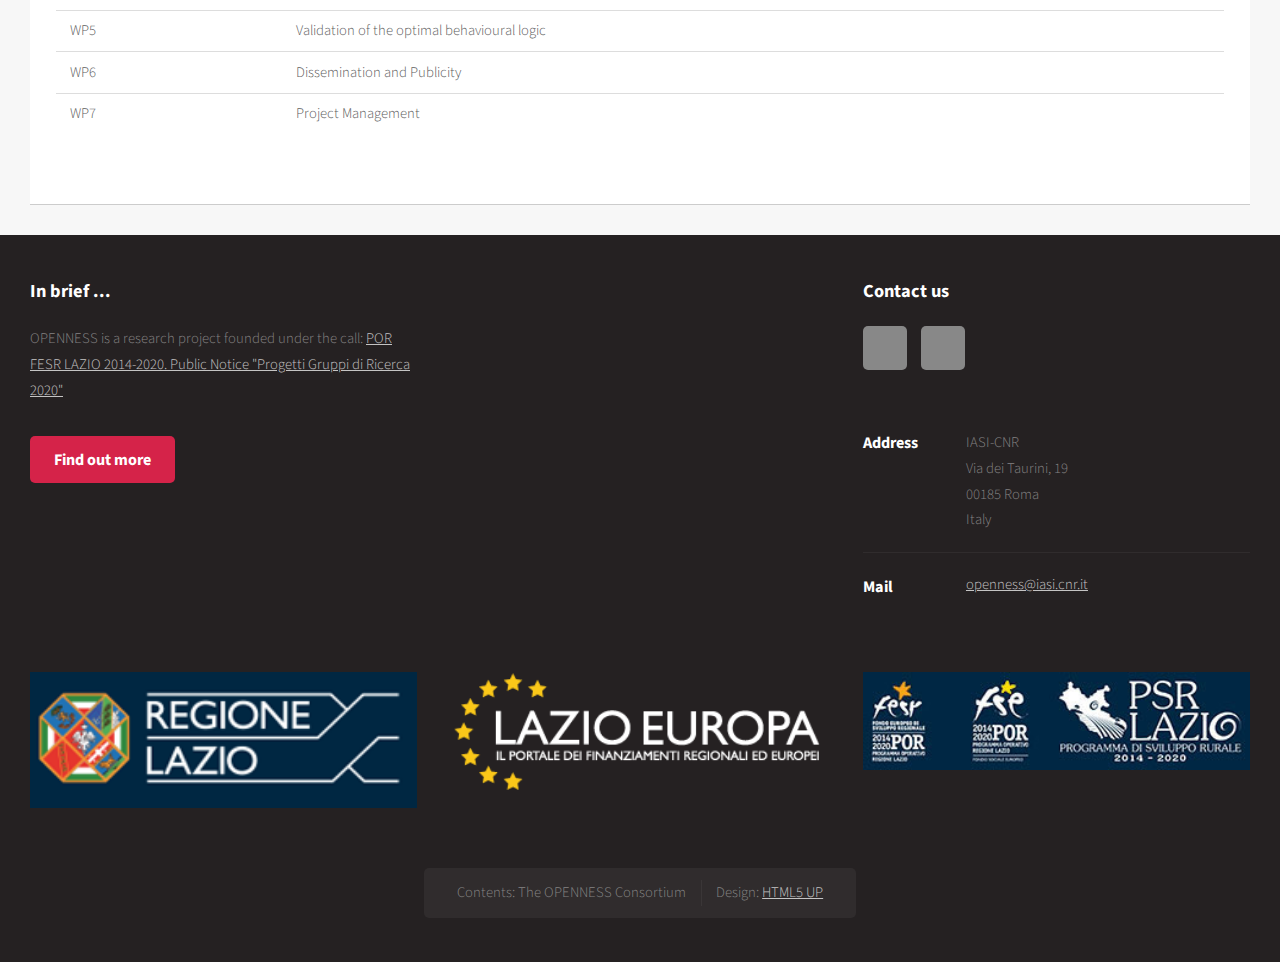
==== commit 0e29ef83: "Enabled Poster in the menu" ====
--- a/project.html
+++ b/project.html
@@ -50,6 +50,7 @@
 										<li><a href="resources.html#deliverables">Deliverables</a></li>
 										<li><a href="resources.html#publications">Publications</a></li>
 										<li><a href="resources.html#presentations">Presentations</a></li>
+										<li><a href="resources.html#poster">Poster</a></li>
 									</ul>
 								</li>
 								<li><a href="#social">Software</a></li>
@@ -219,7 +220,7 @@
                                         </tr>
                                         <tr>
                                             <td>WP2</td>
-                                            <td>Analisi sistematica delle evidenze riguardo all'indice di trasmissione del SARS-CoV-2</td>
+                                            <td>Systematic analysis of the evidence on the transmission rate of SARS-CoV-2</td>
                                         </tr>
                                         <tr>
                                             <td>WP3</td>
@@ -227,7 +228,7 @@
                                         </tr>
                                         <tr>
                                             <td>WP4</td>
-                                            <td>Design of optimal behavioural logic in reaction to the pandemic spread</td>
+                                            <td>Design of optimal behavioral logic</td>
                                         </tr>
                                         <tr>
                                             <td>WP5</td>
--- a/assets/css/main.css
+++ b/assets/css/main.css
@@ -1718,6 +1718,12 @@
 		.image.smallfeatured {
 			display: block;
 			width: 70%;
+			margin: 0 0 2em 0;
+		}
+
+		.image.logo {
+/* 			display: block; */
+			width: 10%;
 			margin: 0 0 2em 0;
 		}
 
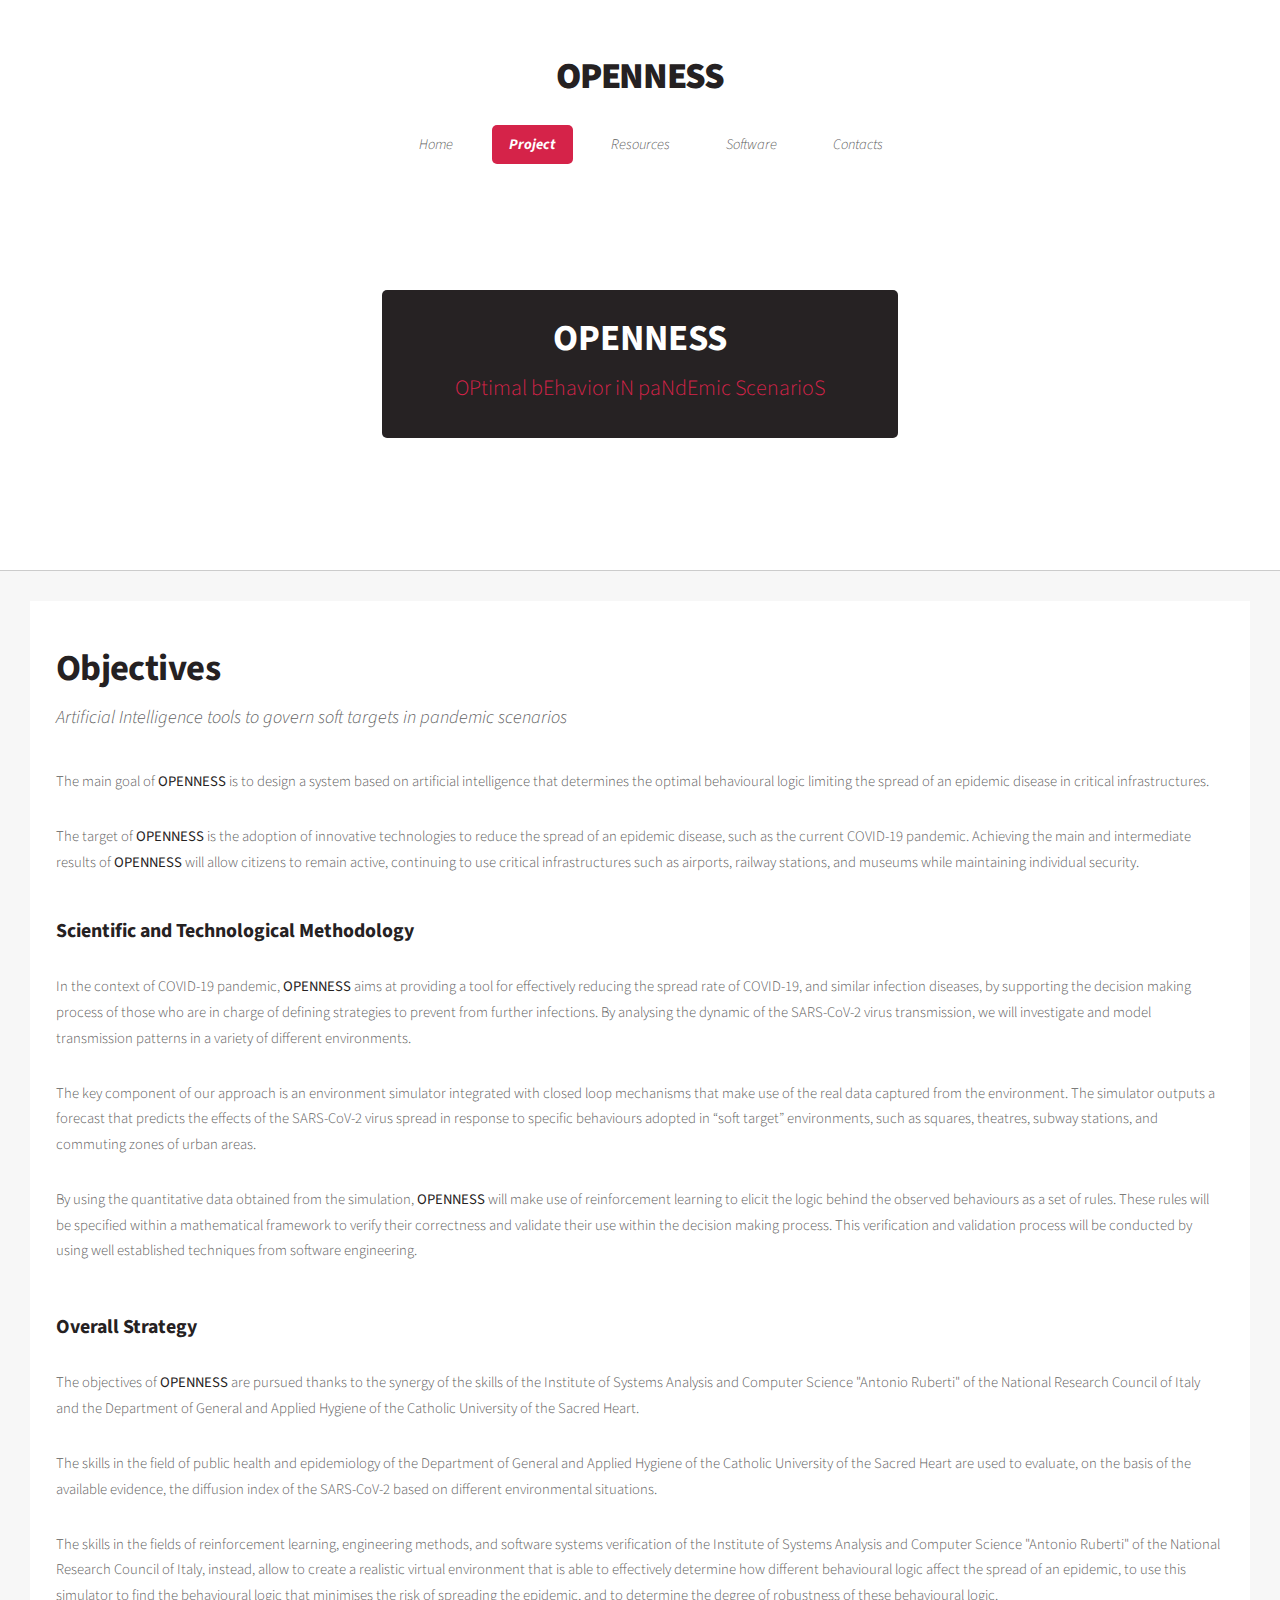
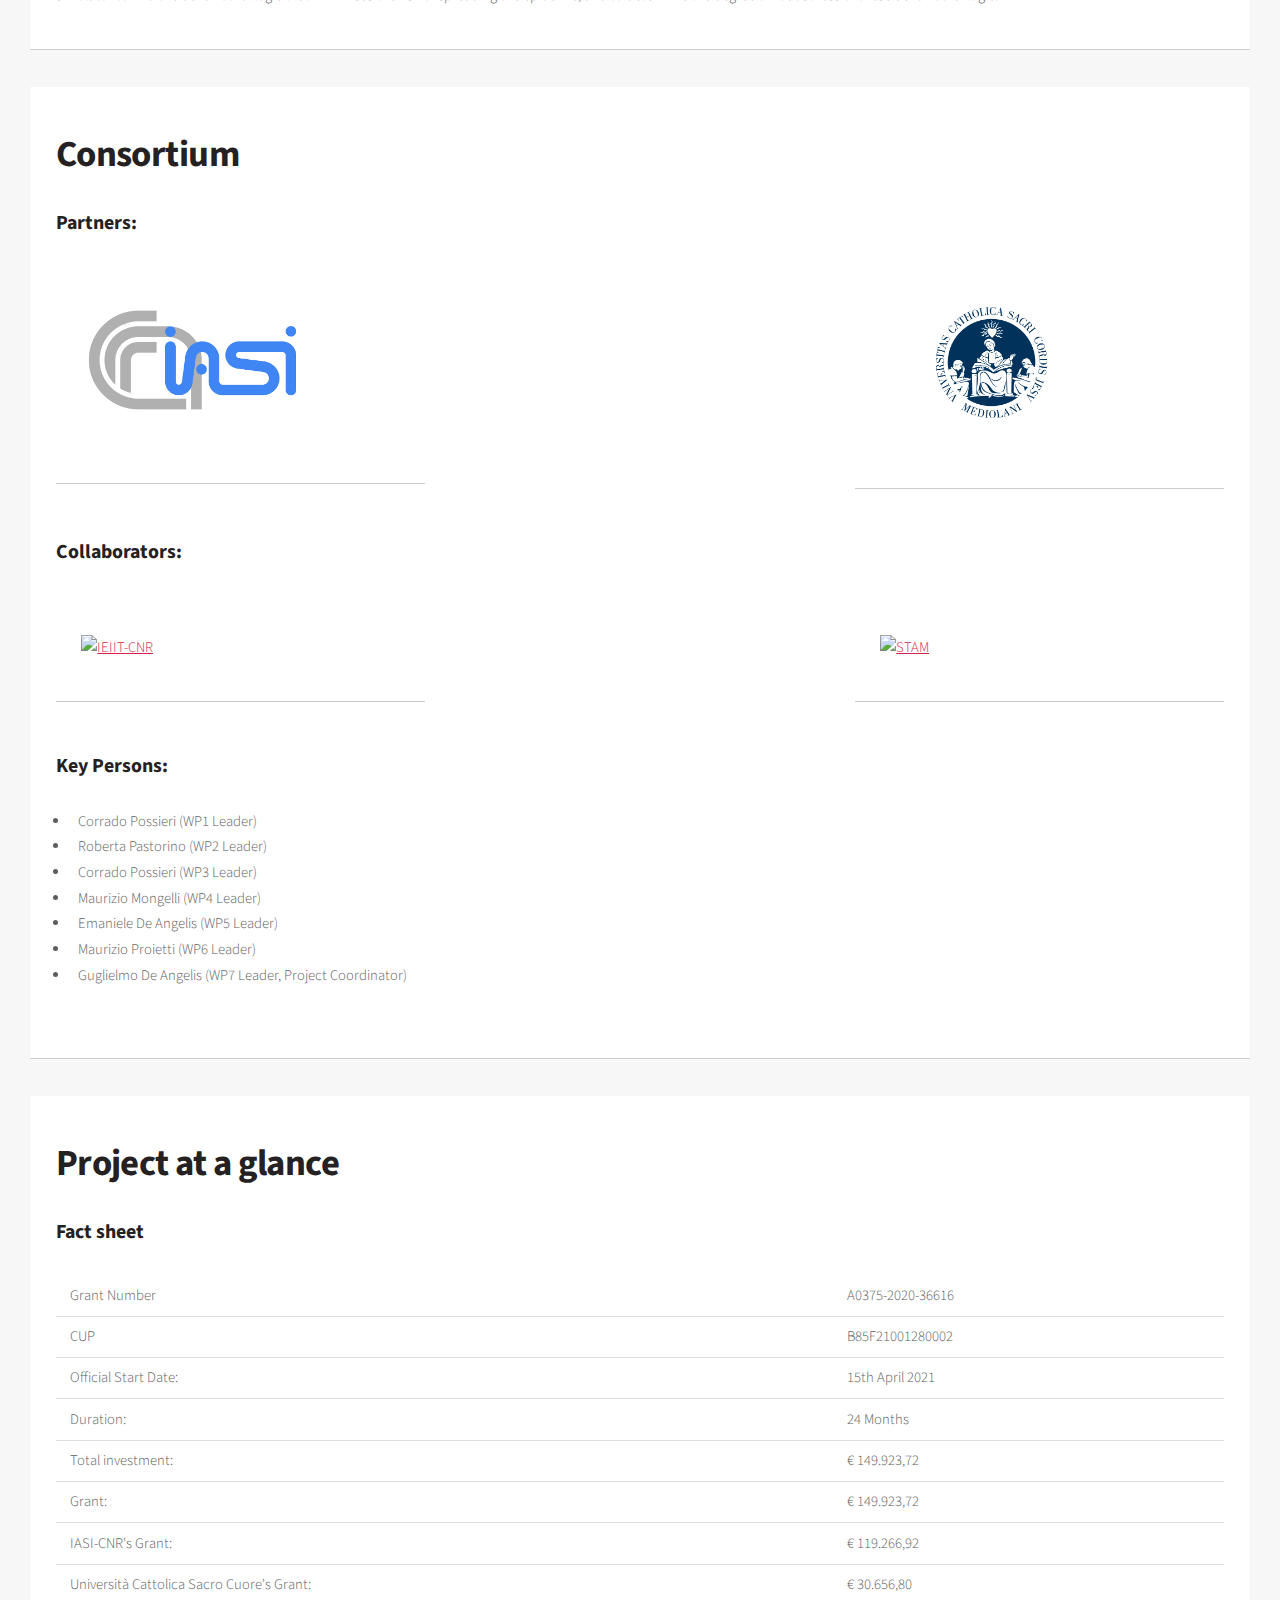
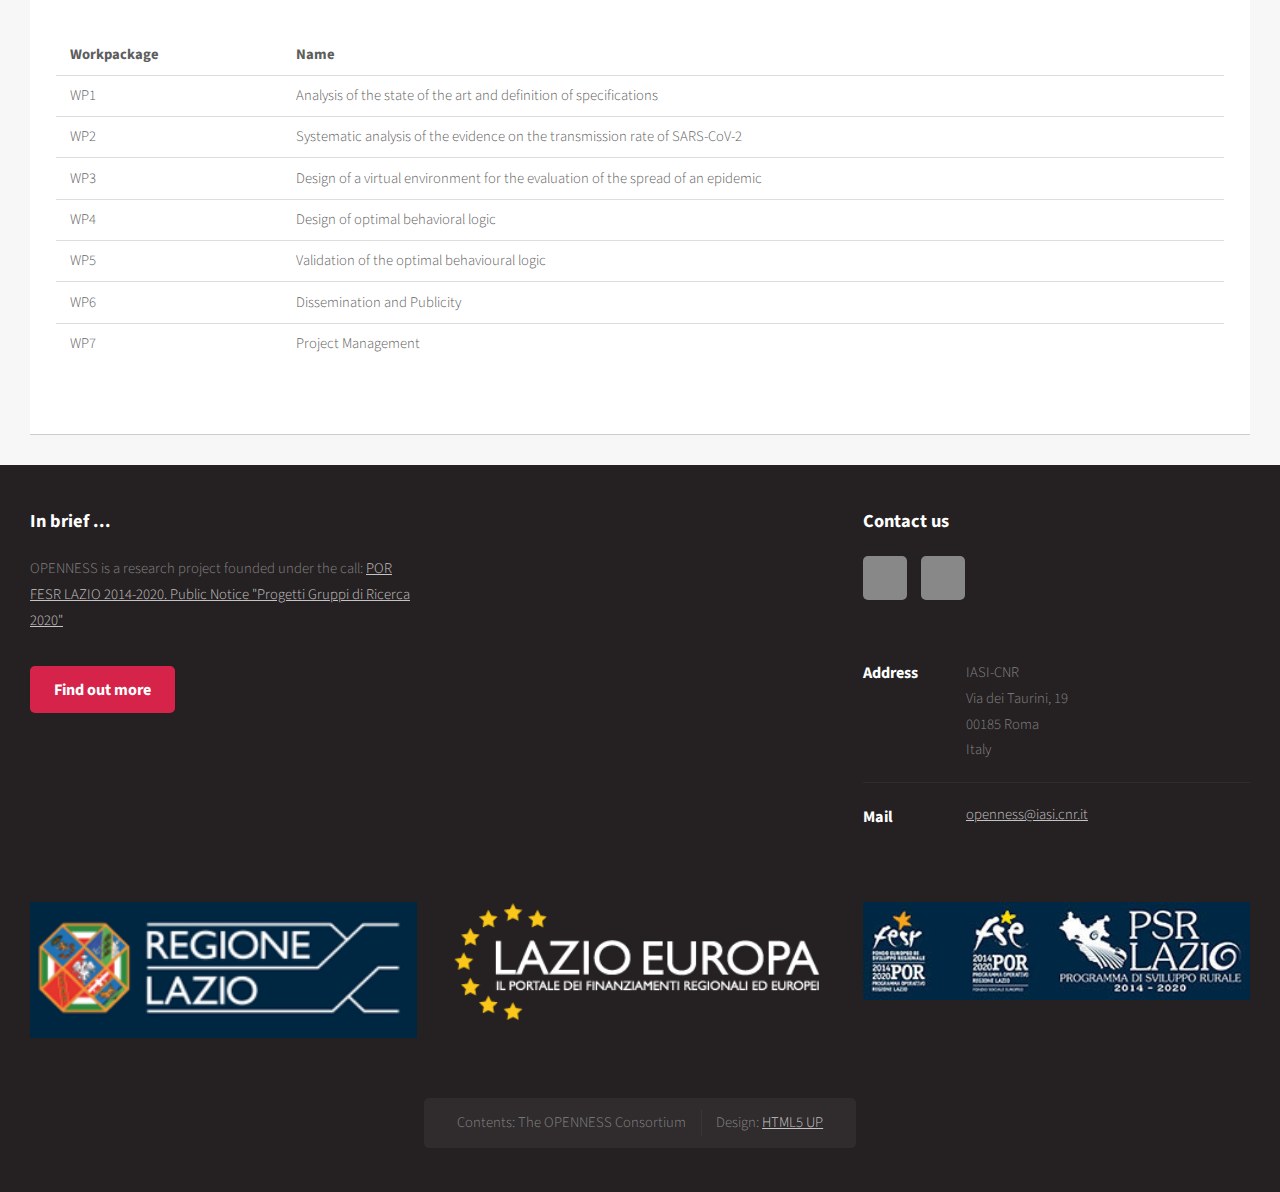
==== commit c762a27d: "Enabled Collaborators" ====
--- a/project.html
+++ b/project.html
@@ -127,13 +127,17 @@
 								<header>
 									<h2>Consortium</h2>
 								</header>
+								<section>
+									<header>
+										<h3>Partners:</h3>
+									</header>
 										<div class="row">
 											<div class="col-4 col-6-medium col-12-small">
 												<section class="box">
 													<a href="http://www.iasi.cnr.it/" class="image smallfeatured"><img src="images/iasicnr-bis-400.png" alt="IASI-CNR" /></a>
-													<header>
+<!--													<header>
 														<h3>IASI - CNR<br/><br/></h3>
-													</header>
+													</header>-->
 												</section>
 											</div>
 											<div class="col-4 col-6-medium col-12-small">
@@ -141,12 +145,38 @@
 											<div class="col-4 col-6-medium col-12-small">
 												<section class="box">
 													<a href="https://roma.unicatt.it/" class="image smallfeatured"><img src="images/logoCattolica800-bis.png" alt="Università Cattolica del Sacro Cuore - Rome" /></a>
-													<header>
+<!--													<header>
 														<h3>Università Cattolica del Sacro Cuore</h3>
-													</header>
+													</header>-->
 												</section>
 											</div>
 										</div>
+								</section>
+								<section>
+									<header>
+										<h3>Collaborators:</h3>
+									</header>
+										<div class="row">
+											<div class="col-4 col-6-medium col-12-small">
+												<section class="box">
+													<a href="https://www.ieiit.cnr.it/" class="image tinyfeatured"><img src="images/logoIEIIT-400.png" alt="IEIIT-CNR" /></a>
+<!--													<header>
+														<h3>IASI - CNR<br/><br/></h3>
+													</header>-->
+												</section>
+											</div>
+											<div class="col-4 col-6-medium col-12-small">
+											</div>
+											<div class="col-4 col-6-medium col-12-small">
+												<section class="box">
+													<a href="https://www.stamtech.com/" class="image tinyfeatured"><img src="images/logoSTAM-alt-ter.png" alt="STAM" /></a>
+<!--													<header>
+														<h3>Università Cattolica del Sacro Cuore</h3>
+													</header>-->
+												</section>
+											</div>
+										</div>
+								</section>
 								<section>
 									<header>
 										<h3>Key Persons:</h3>
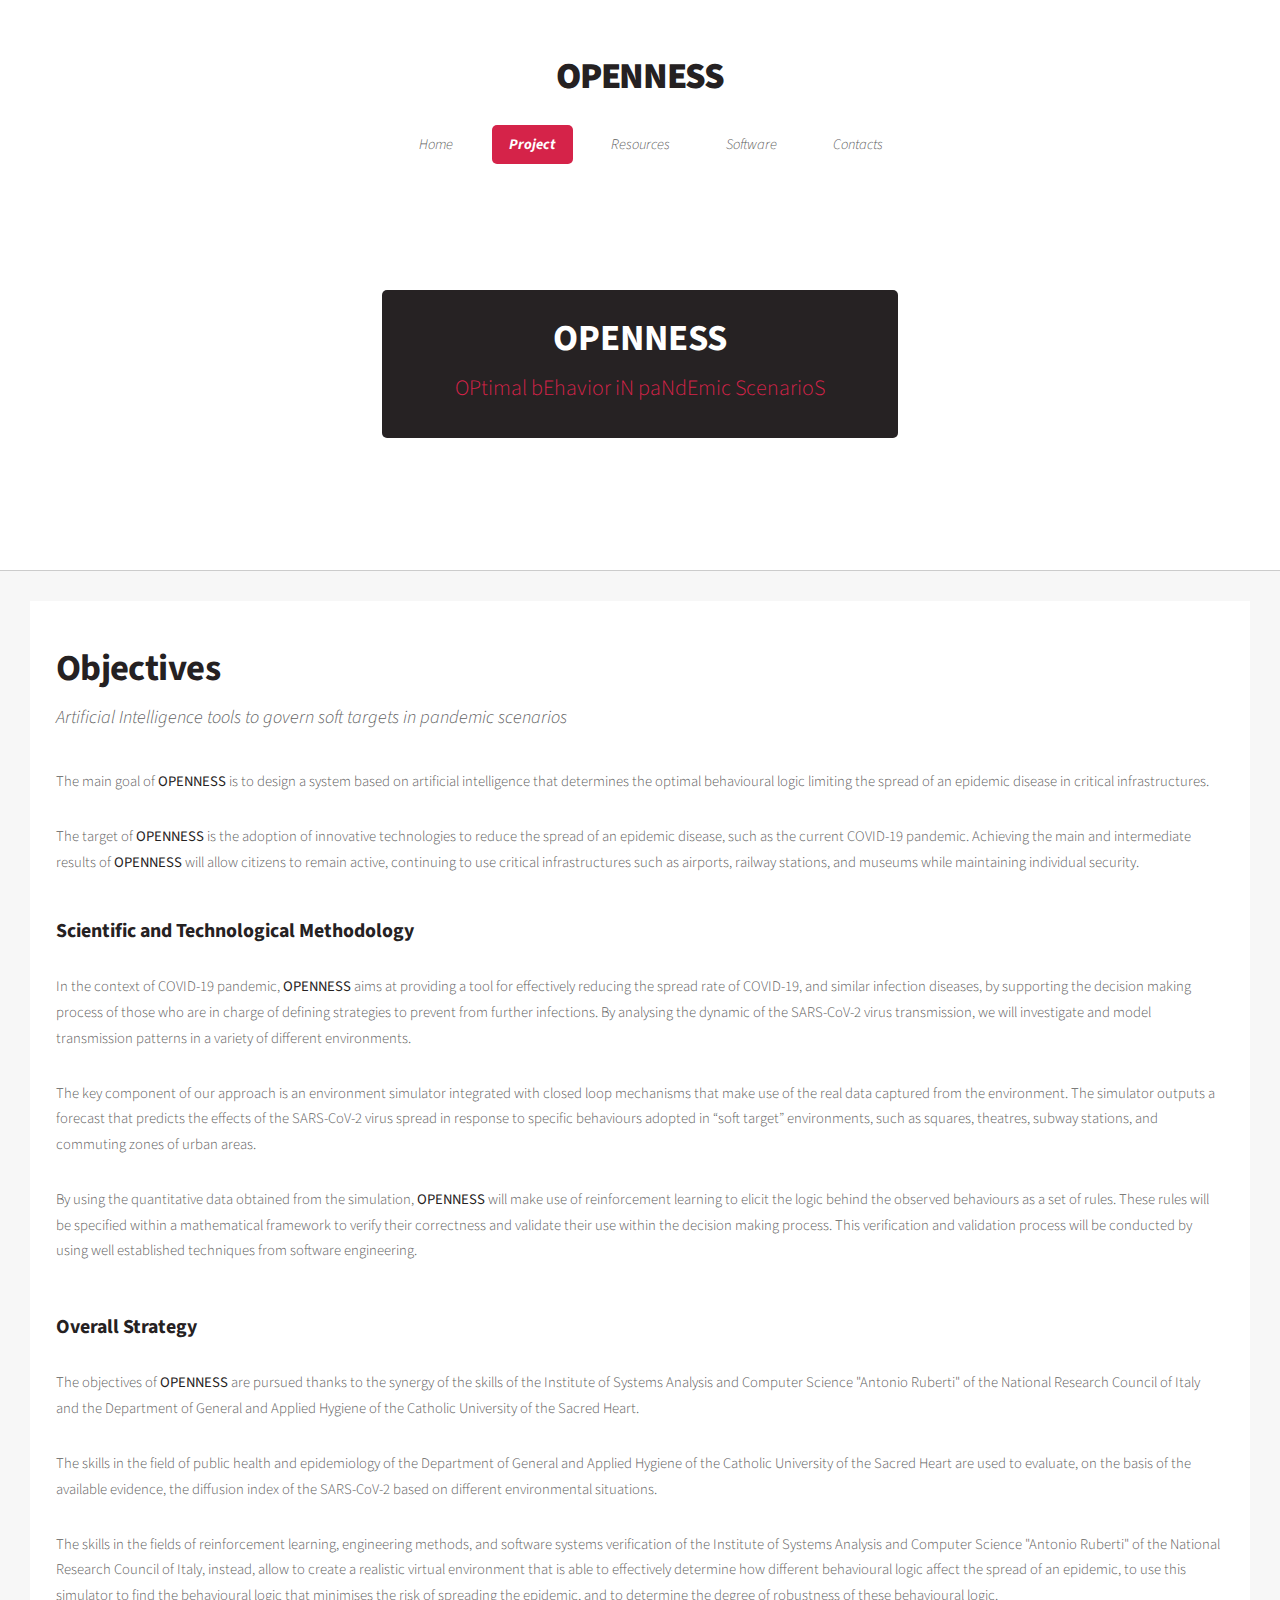
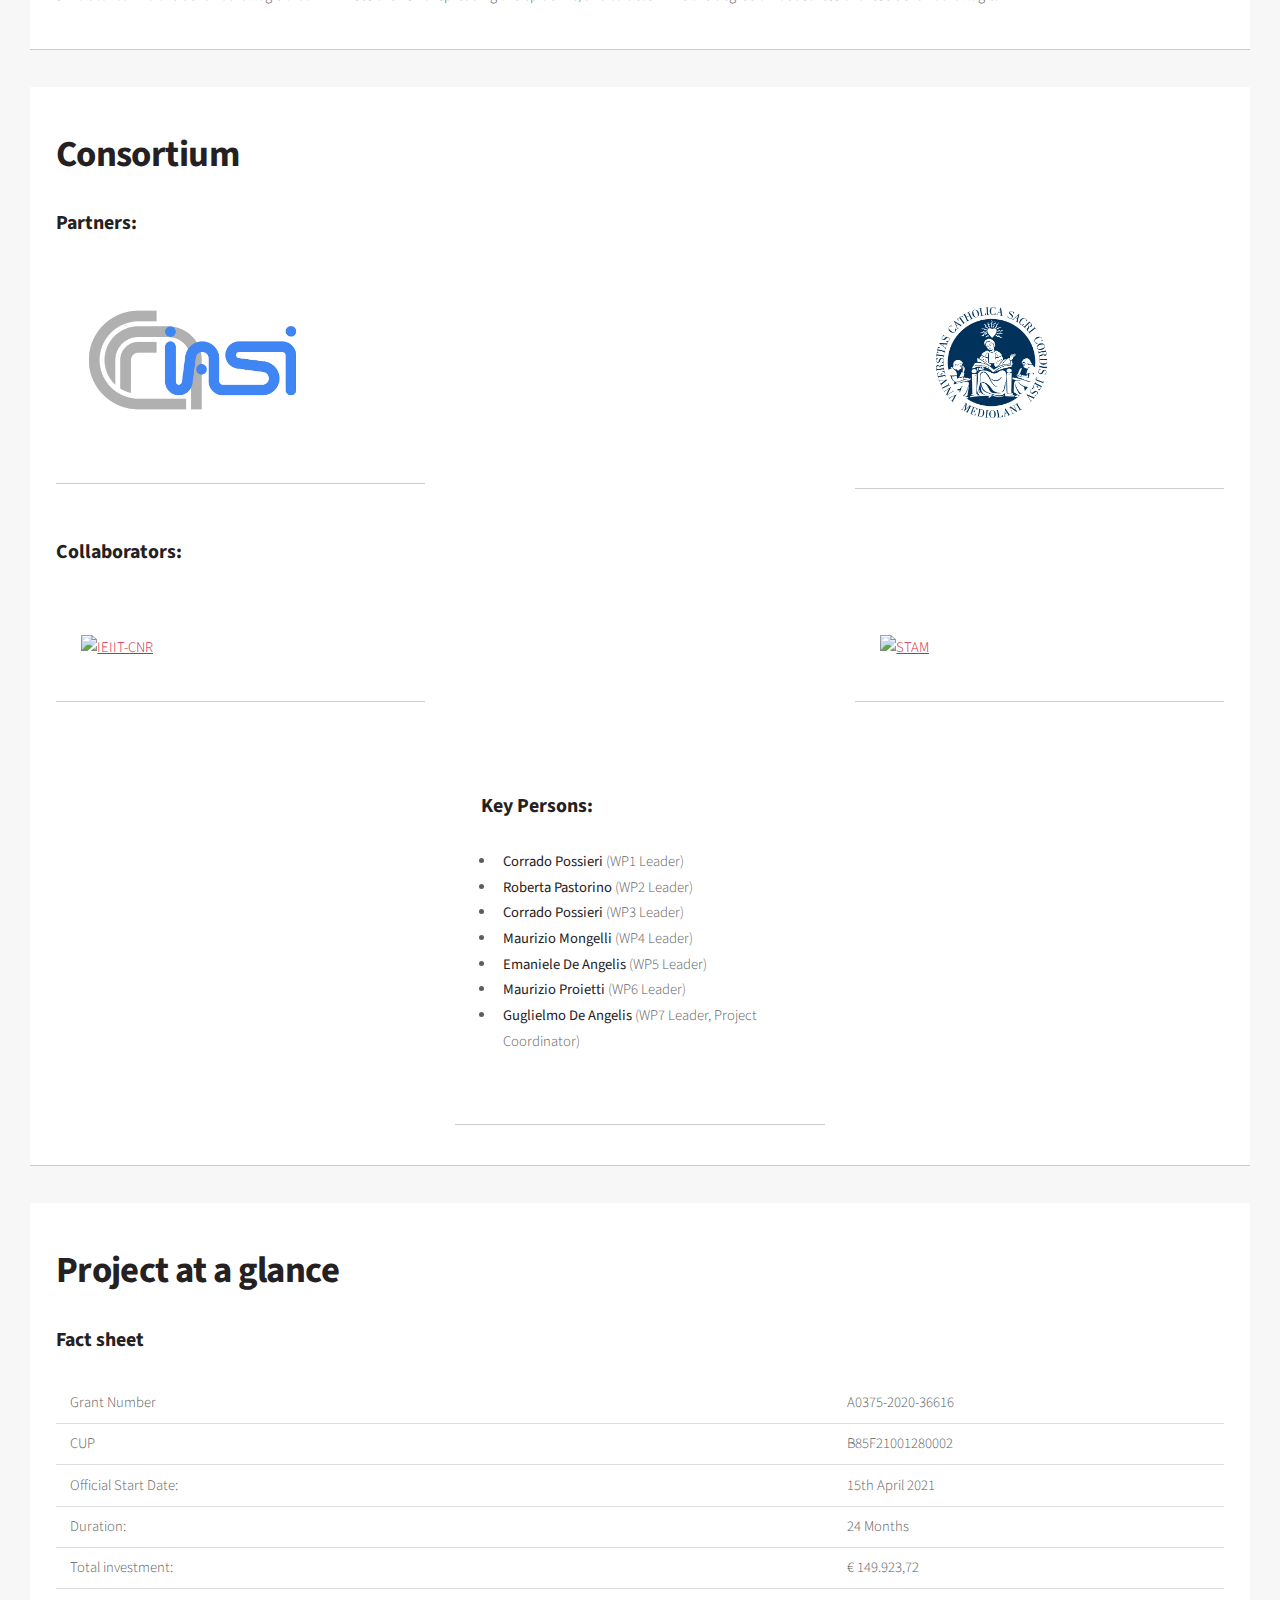
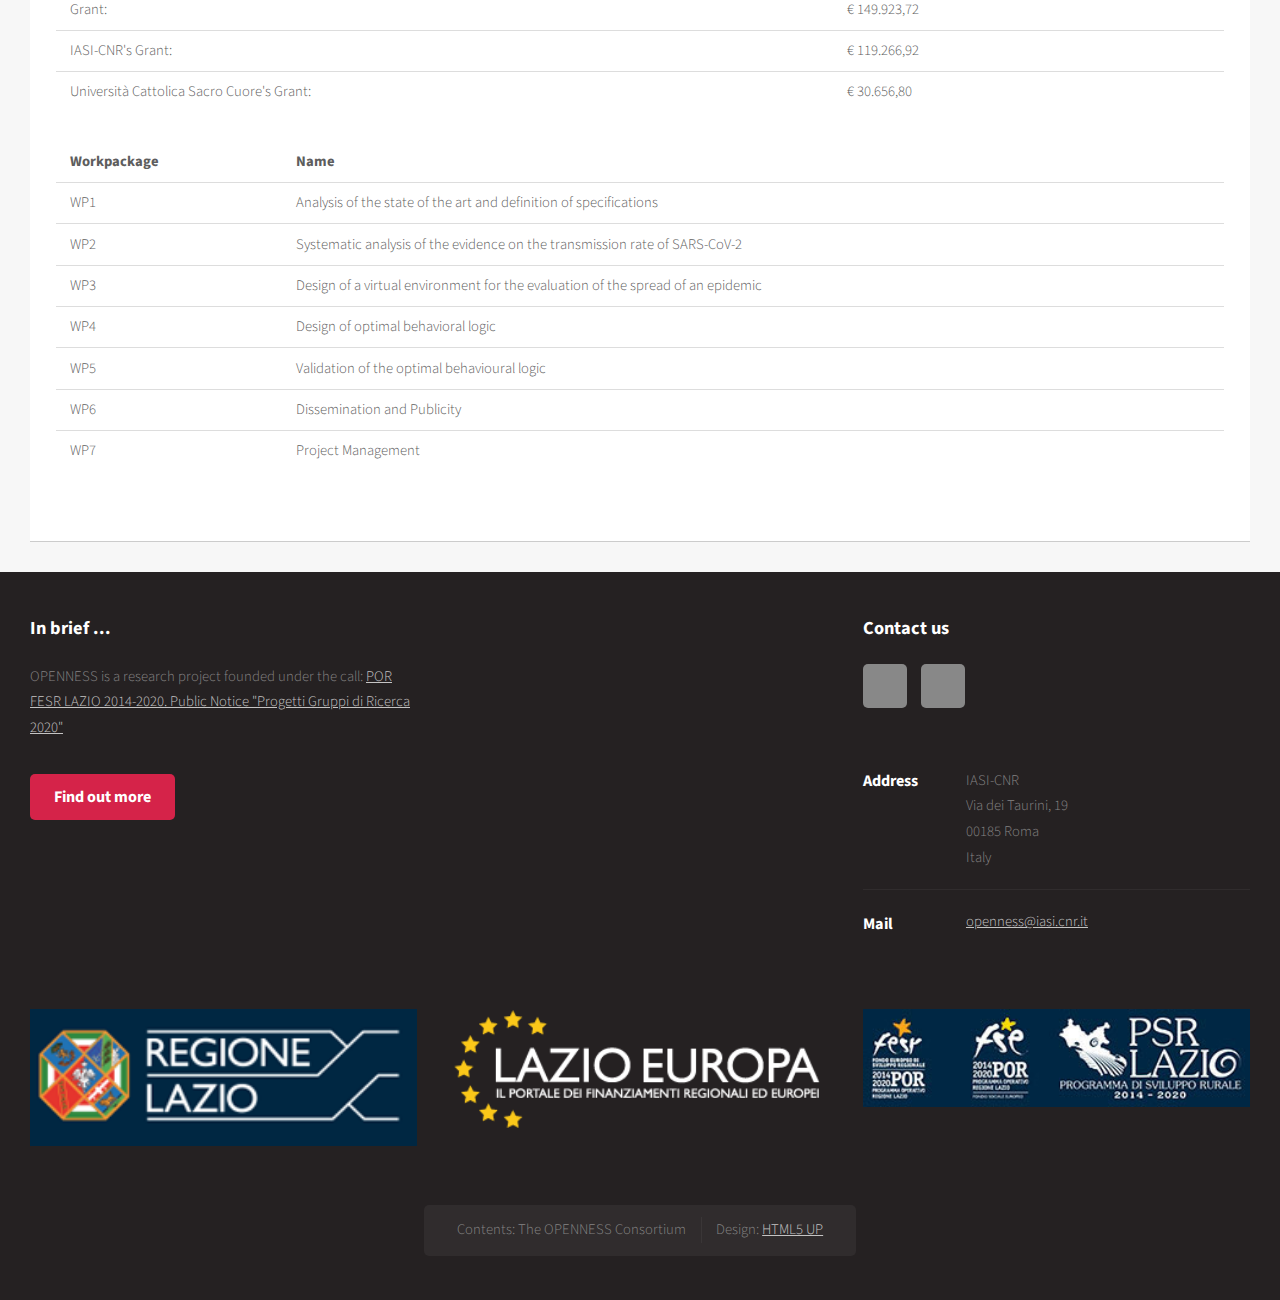
==== commit ae86e3e5: "Improved presentation key persons" ====
--- a/project.html
+++ b/project.html
@@ -178,20 +178,30 @@
 										</div>
 								</section>
 								<section>
-									<header>
-										<h3>Key Persons:</h3>
-									</header>
-									<p>
-                                        <ul>
-                                            <li>Corrado Possieri (WP1 Leader)</li>
-                                            <li>Roberta Pastorino (WP2 Leader)</li>
-                                            <li>Corrado Possieri (WP3 Leader)</li>
-                                            <li>Maurizio Mongelli (WP4 Leader)</li>
-                                            <li>Emaniele De Angelis (WP5 Leader)</li>
-                                            <li>Maurizio Proietti (WP6 Leader)</li>
-                                            <li>Guglielmo De Angelis (WP7 Leader, Project Coordinator)</li>
-                                        </ul>
-									</p>
+										<div class="row">
+											<div class="col-4 col-6-medium col-12-small">
+											</div>
+											<div class="col-4 col-6-medium col-12-small">
+												<section class="box">
+                                                    <header>
+                                                        <h3>Key Persons:</h3>
+                                                    </header>
+                                                    <p>
+                                                        <ul>
+                                                            <li><strong>Corrado Possieri</strong> (WP1 Leader)</li>
+                                                            <li><strong>Roberta Pastorino</strong> (WP2 Leader)</li>
+                                                            <li><strong>Corrado Possieri</strong> (WP3 Leader)</li>
+                                                            <li><strong>Maurizio Mongelli</strong> (WP4 Leader)</li>
+                                                            <li><strong>Emaniele De Angelis</strong> (WP5 Leader)</li>
+                                                            <li><strong>Maurizio Proietti</strong> (WP6 Leader)</li>
+                                                            <li><strong>Guglielmo De Angelis</strong> (WP7 Leader, Project Coordinator)</li>
+                                                        </ul>
+                                                    </p>
+												</section>
+											</div>
+											<div class="col-4 col-6-medium col-12-small">
+											</div>
+										</div>
 								</section>
 							</article>
 							<article id="glance" class="box post">
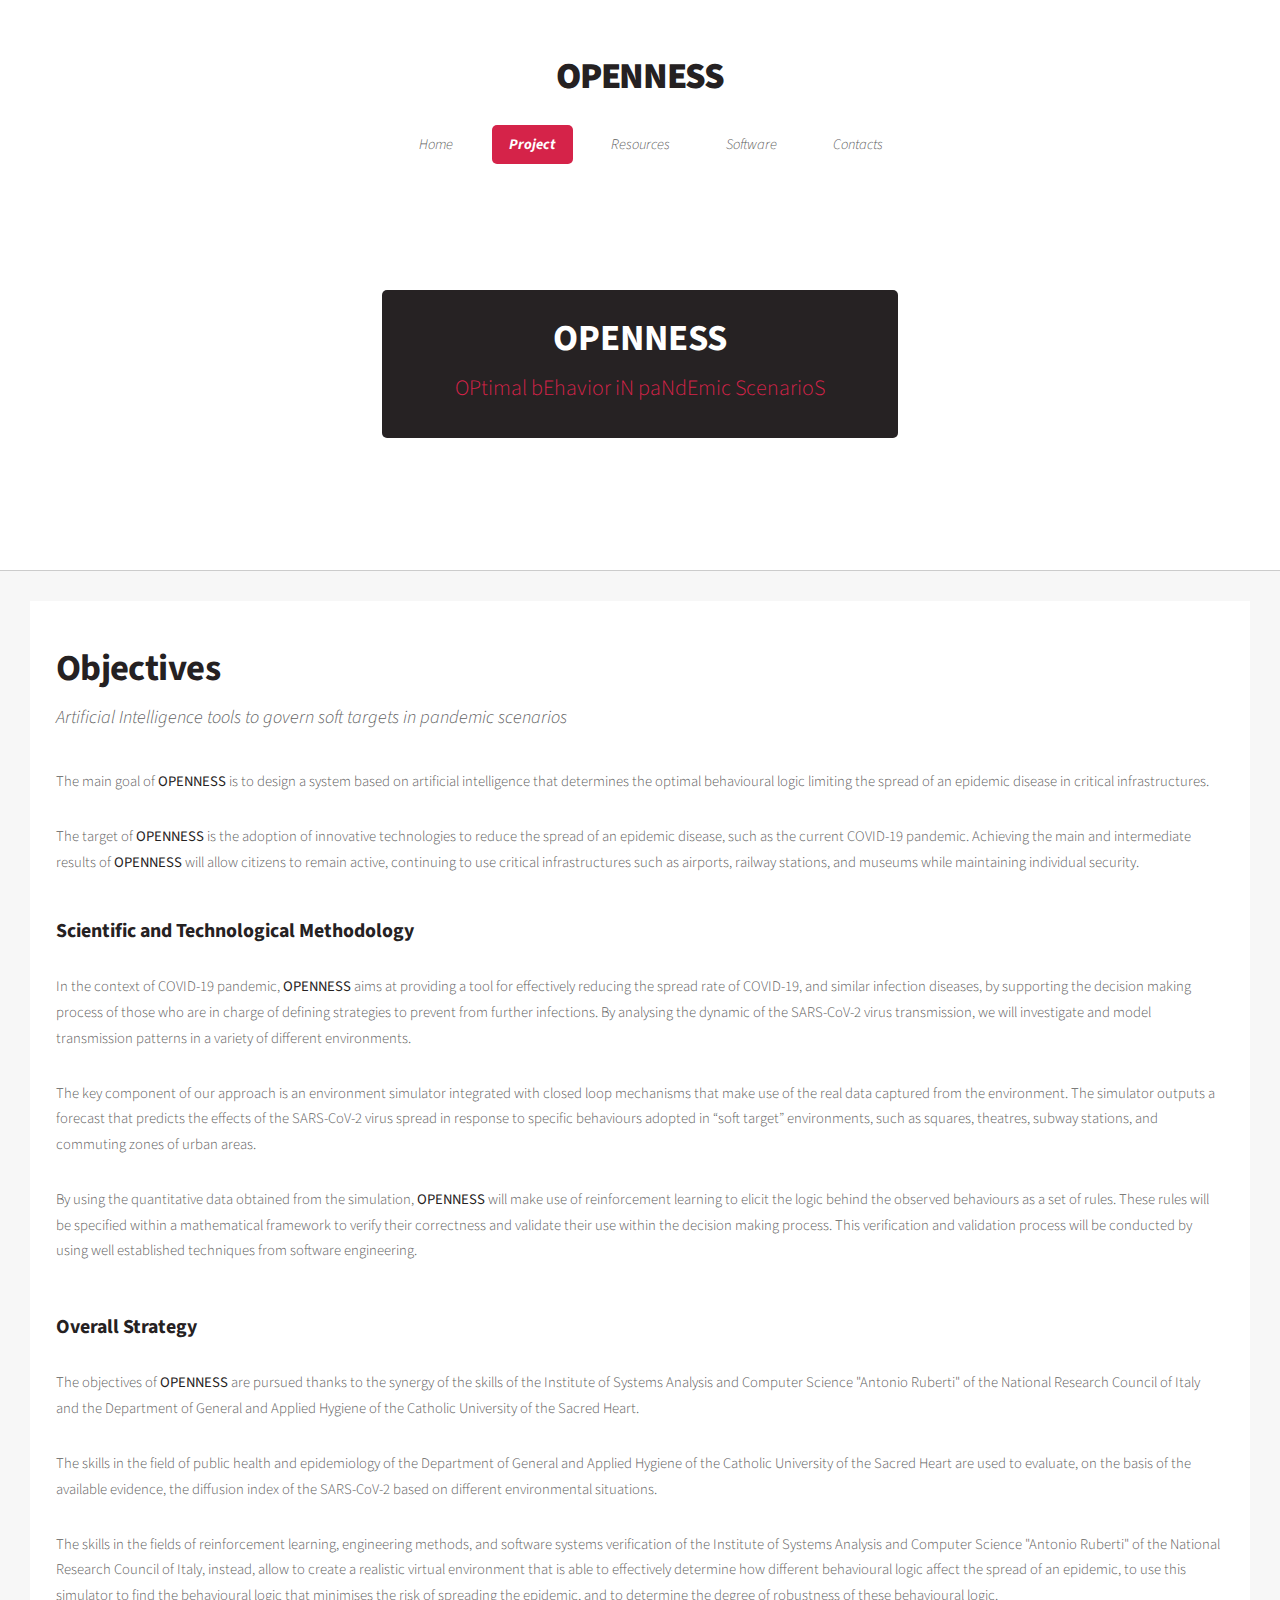
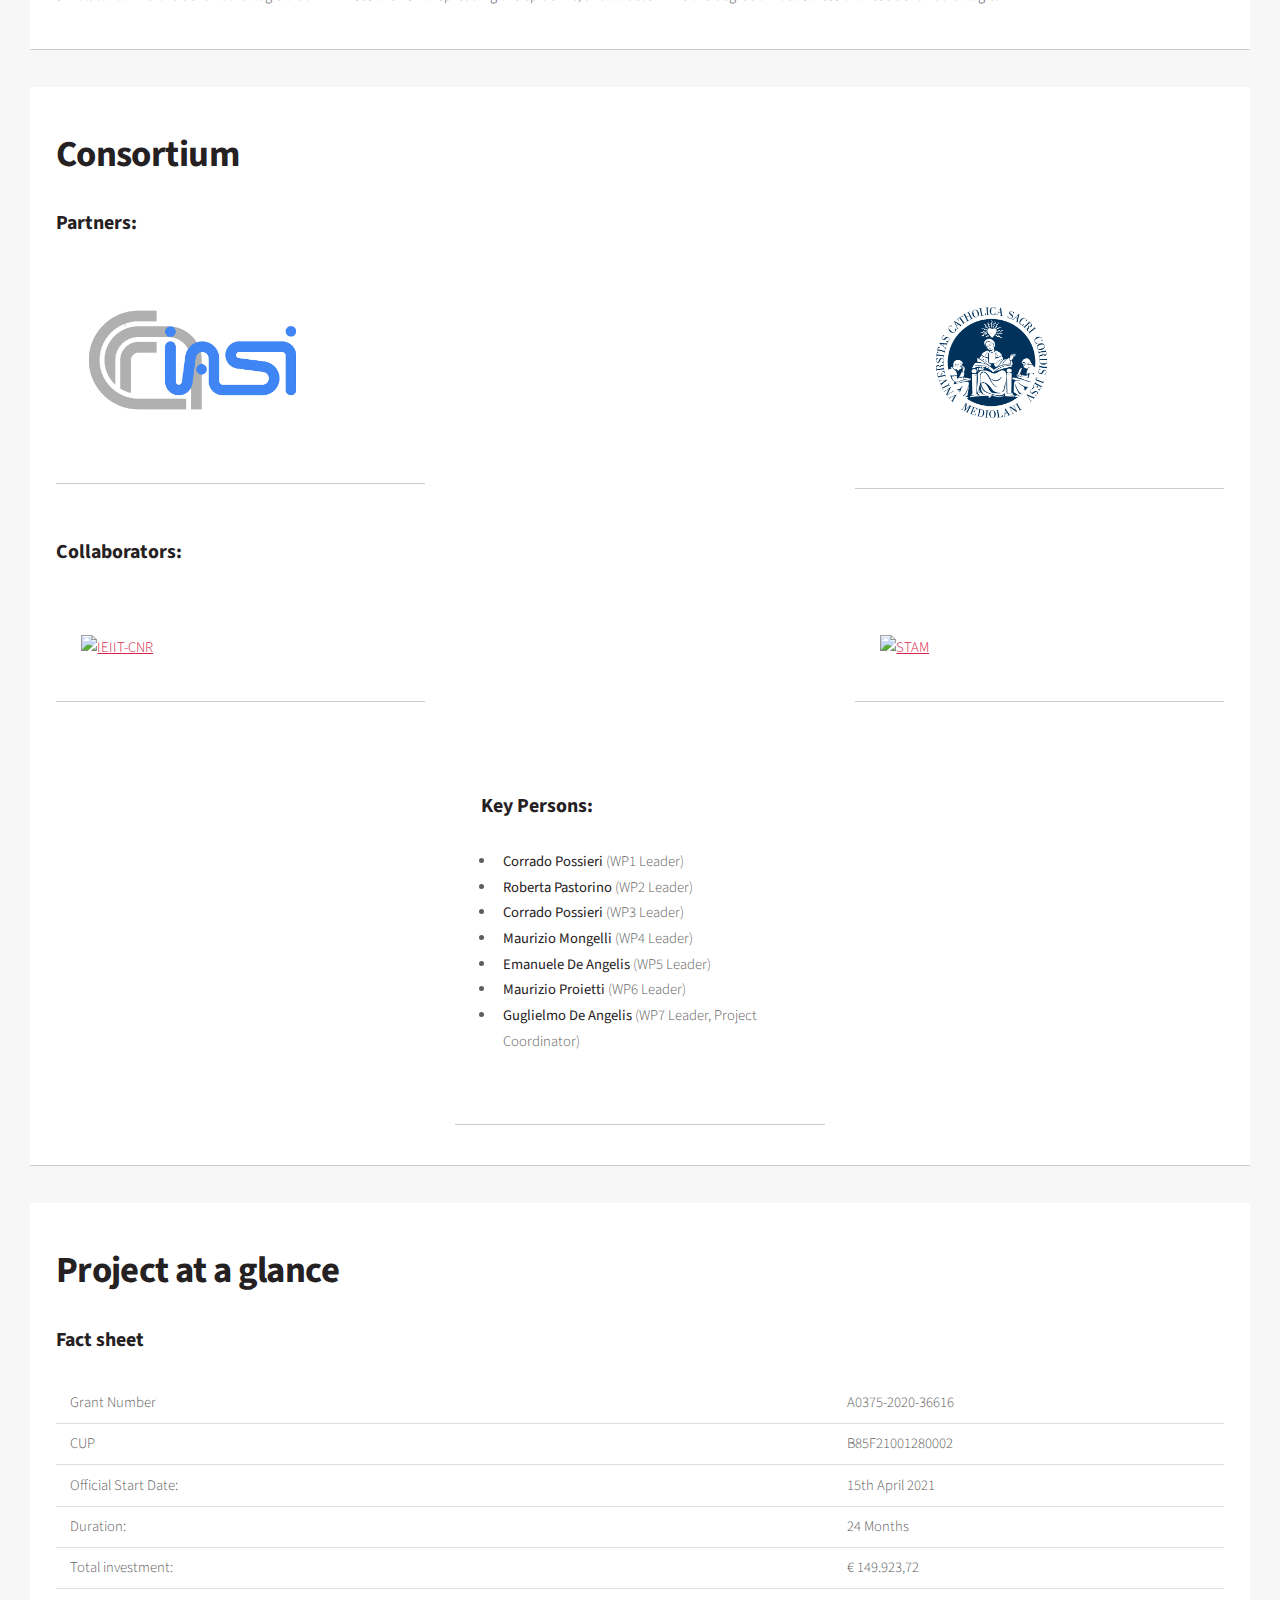
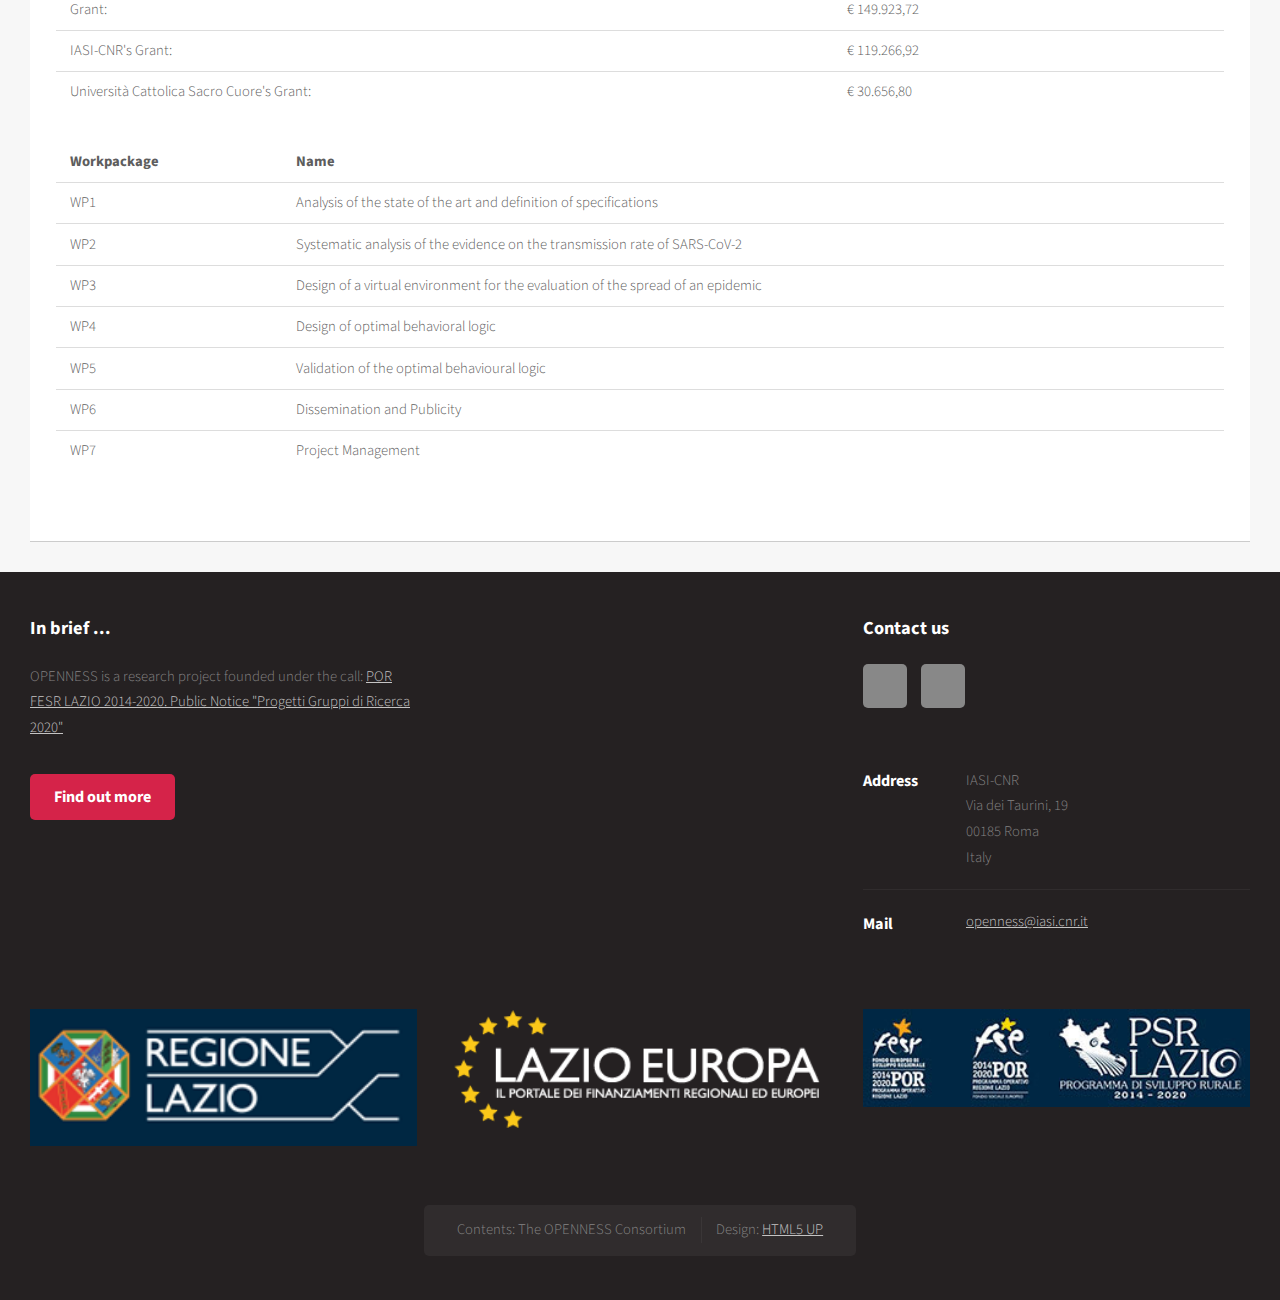
==== commit afa68787: "Update project.html" ====
--- a/project.html
+++ b/project.html
@@ -192,7 +192,7 @@
                                                             <li><strong>Roberta Pastorino</strong> (WP2 Leader)</li>
                                                             <li><strong>Corrado Possieri</strong> (WP3 Leader)</li>
                                                             <li><strong>Maurizio Mongelli</strong> (WP4 Leader)</li>
-                                                            <li><strong>Emaniele De Angelis</strong> (WP5 Leader)</li>
+                                                            <li><strong>Emanuele De Angelis</strong> (WP5 Leader)</li>
                                                             <li><strong>Maurizio Proietti</strong> (WP6 Leader)</li>
                                                             <li><strong>Guglielmo De Angelis</strong> (WP7 Leader, Project Coordinator)</li>
                                                         </ul>
